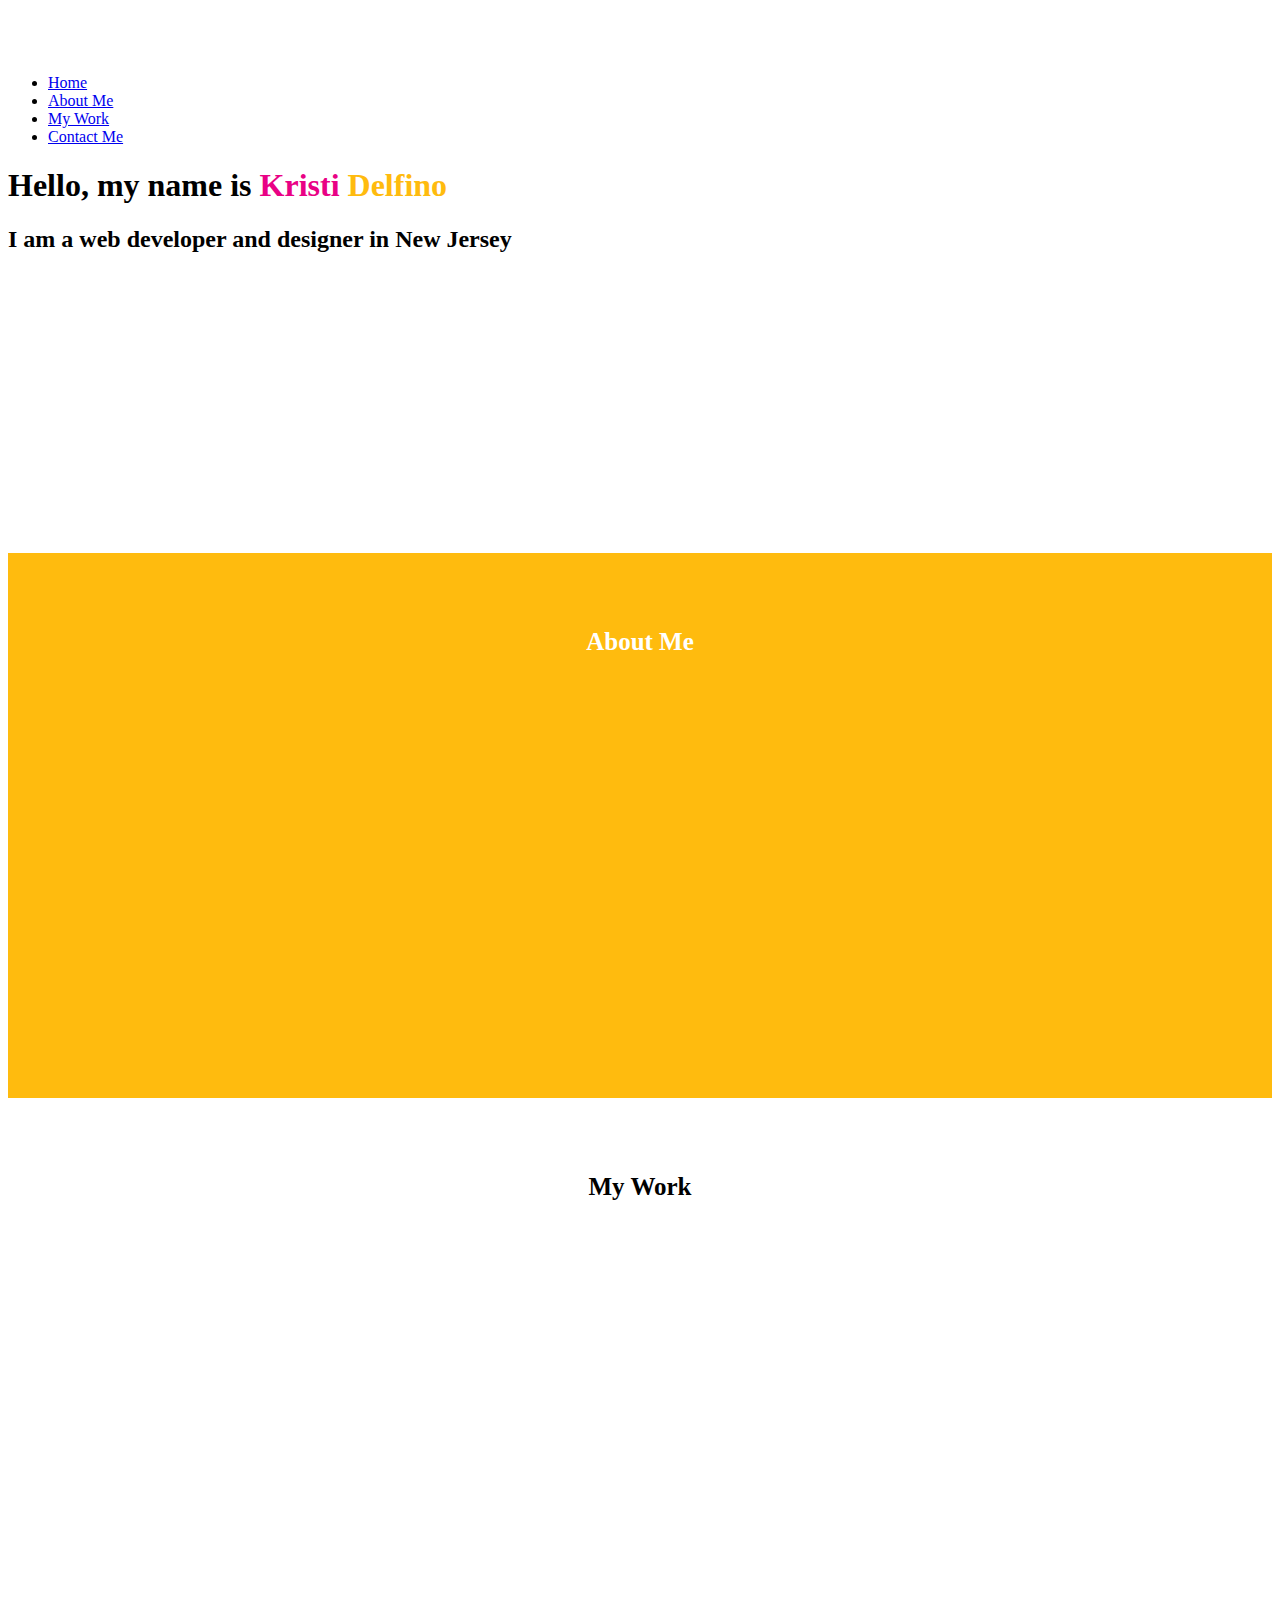
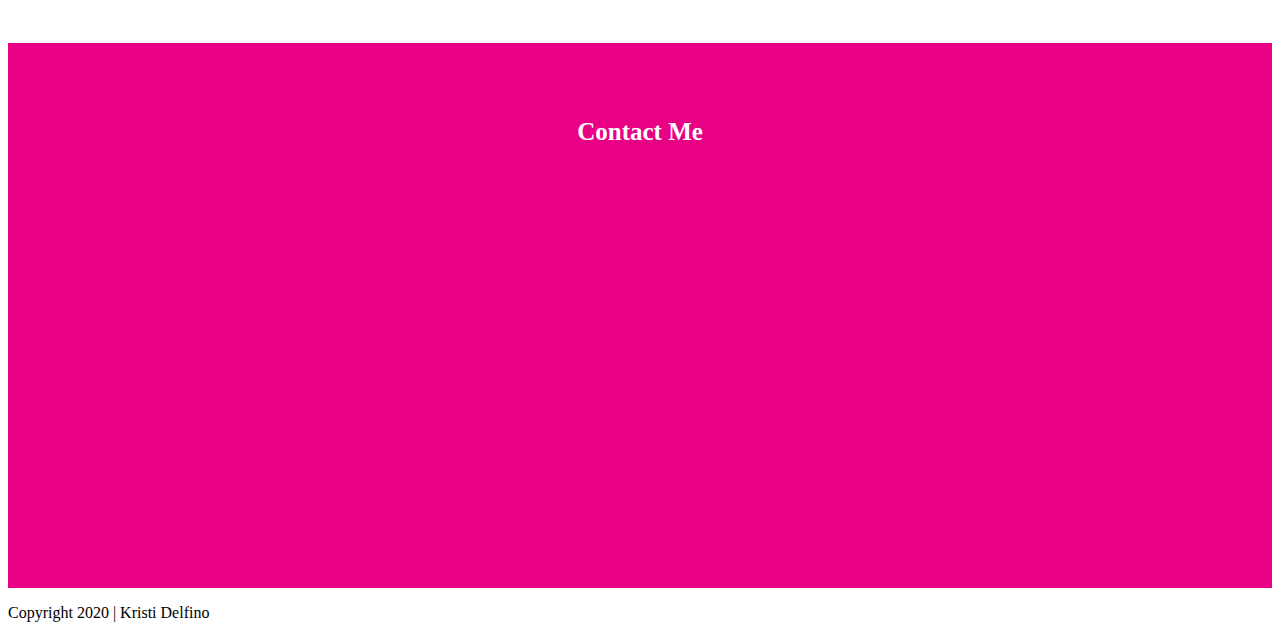
==== index.html @ 74871d30 "initial commit" ====
<!DOCTYPE html>
<html lang="en">
<head>
    <meta charset="UTF-8">
    <meta name="viewport" content="width=device-width, initial-scale=1.0">
    <meta http-equiv="X-UA-Compatible" content="ie=edge">
    <title>Kristi Delfino | Web Developer</title>
    <link rel="stylesheet" href="css/main.css">
</head>
<body>
    <header>
        <nav>
            <ul>
                <li><a href="#home">Home</a></li>
                <li><a href="#about">About Me</a></li>
                <li><a href="#work">My Work</a></li>
                <li><a href="#contact">Contact Me</a></li>
            </ul>
        </nav>
        <h1>Hello, my name is <span id="kristi">Kristi</span> <span id="delfino">Delfino</span></h1>
        <h2>I am a web developer and designer in New Jersey</h2>
    </header>

    <main>
        <section id="about">
            <div class="full-width">
                <h3>About Me</h3>
            </div>
        </section>

        <section id="work">
            <div class="full-width">
                <h3>My Work</h3>
                <div class="third-width">

                </div>
                <div class="third-width">
                    
                </div>
                <div class="third-width">
                    
                </div>
            </div>
        </section>
        
        <section id="contact">
            <div class="full-width">
                <h3>Contact Me</h3>
                <div class="third-width">
        
                </div>
                <div class="third-width">
                            
                </div>
                <div class="third-width">
                            
                </div>
            </div>
        </section>
    </main>
    <footer>
        <p>Copyright 2020 | Kristi Delfino</p>
    </footer>
</body>
</html>
---- css/main.css ----
/*** BASE STYLES ***/
header, #about, #work, #contact {
    height: 55vh;
    padding-top: 50px;
}

.full-width {
    width: 100%;
}

.half-width {
    width: 50%;
}

.third-width {
    width: 33%;
}

h3 {
    text-align: center;
    font-size: 25px;
}

/*** HEADER ***/
header {

}

#kristi {
    color: #E90185;
}
#delfino {
    color: #FFBB0E;
}

nav {

}

/*** ABOUT ***/

#about {
    background-color: #FFBB0E;
    color: #fff;
}

/*** WORK ***/



/*** CONTACT ***/

#contact {
    background-color: #E90185;
    color: #fff;
}
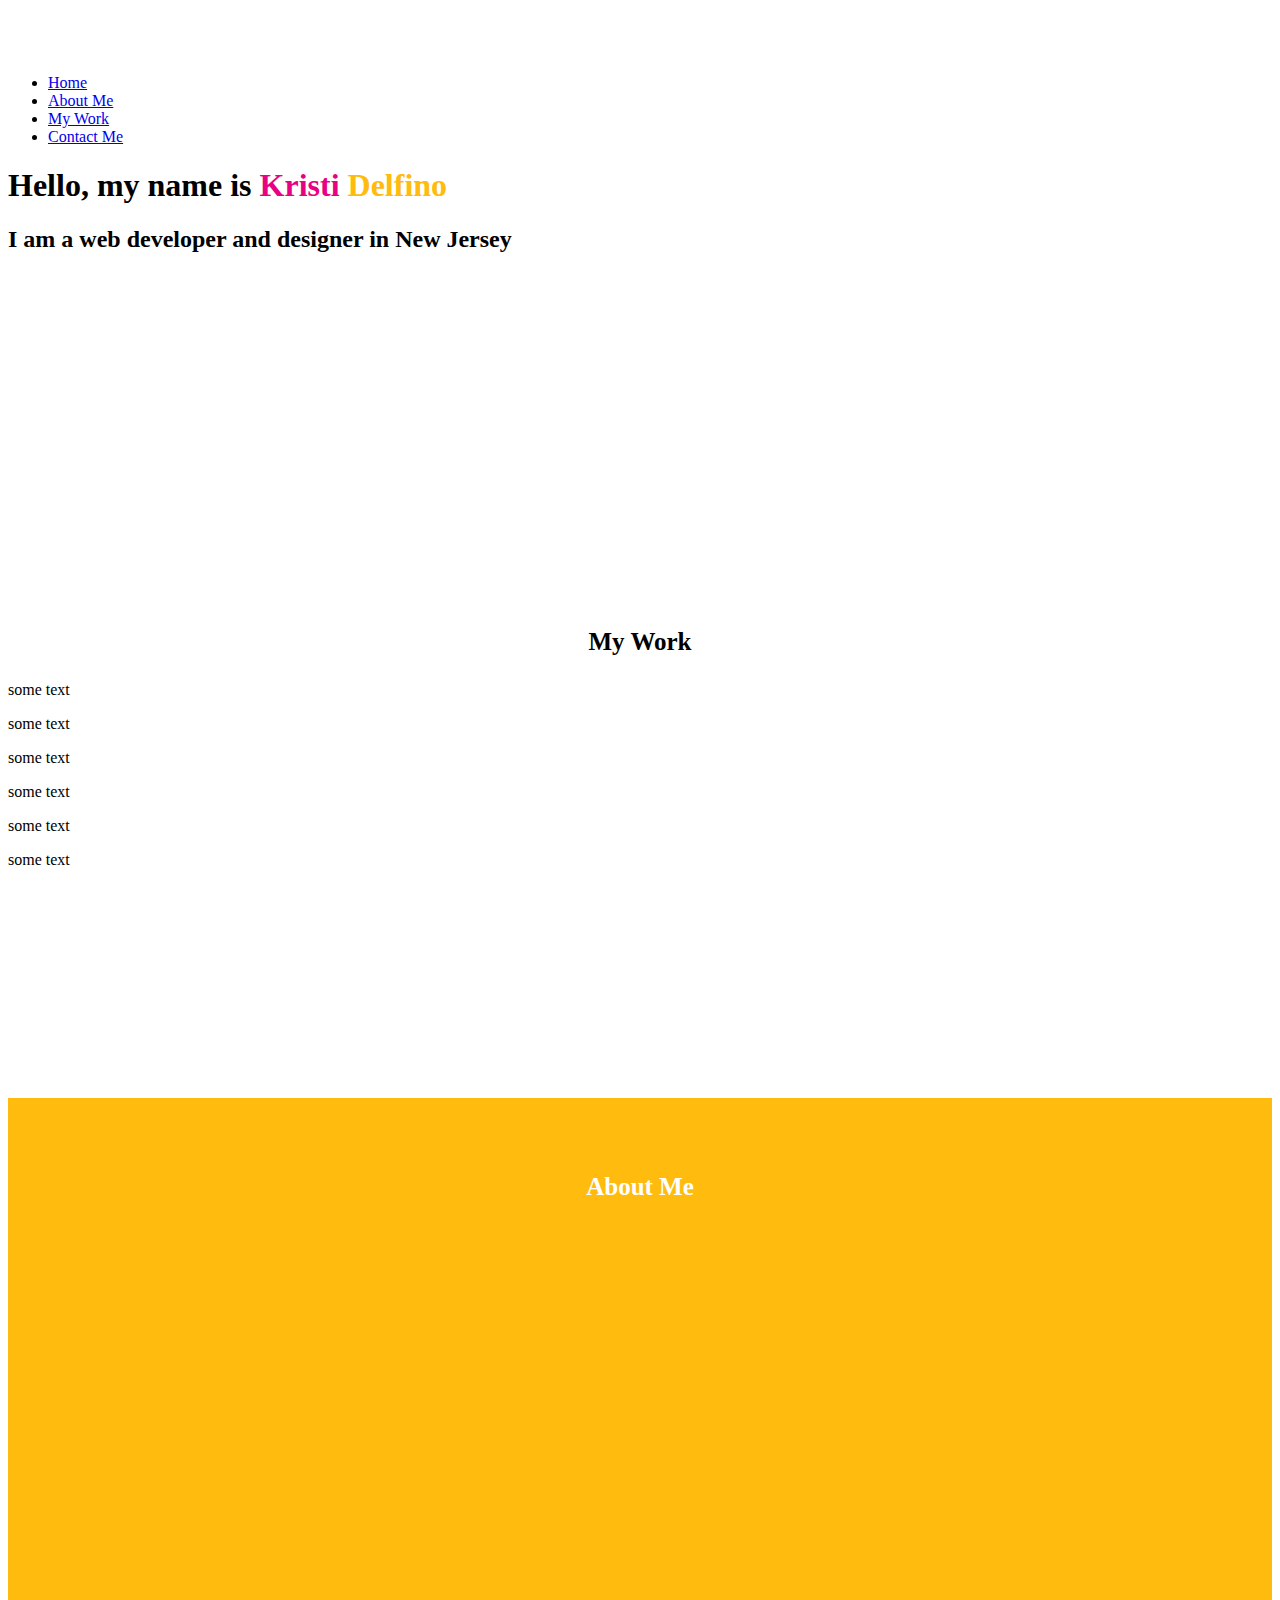
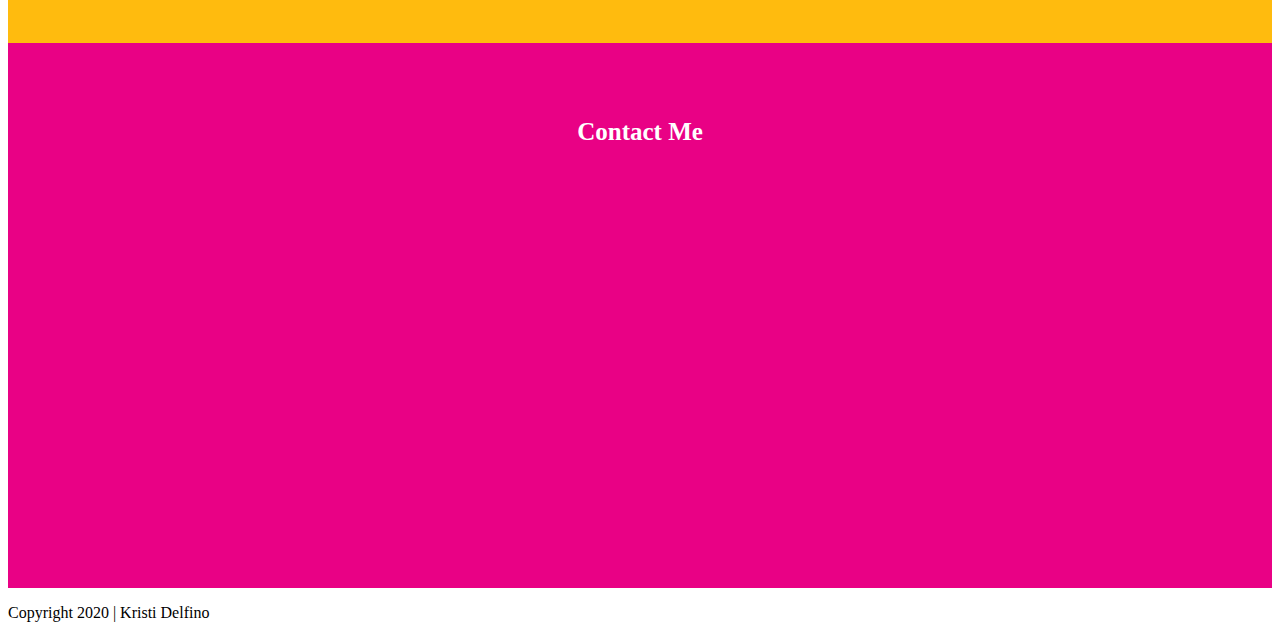
==== commit 0406055a: "changed layout" ====
--- a/index.html
+++ b/index.html
@@ -22,27 +22,46 @@
     </header>
 
     <main>
-        <section id="about">
-            <div class="full-width">
-                <h3>About Me</h3>
-            </div>
-        </section>
-
         <section id="work">
             <div class="full-width">
                 <h3>My Work</h3>
-                <div class="third-width">
-
+                <div class="half-width">
+                    <p> some text</p>
                 </div>
-                <div class="third-width">
-                    
-                </div>
-                <div class="third-width">
-                    
+                <div class="half-width">
+                        <p> some text</p>
                 </div>
             </div>
+            <div class="full-width">
+                    <div class="half-width">
+                            <p> some text</p>
+                    </div>
+                    <div class="half-width">
+                            <p> some text</p>
+                    </div>
+                </div>
+                <div class="full-width">
+                        <div class="half-width">
+                                <p> some text</p>
+                        </div>
+                        <div class="half-width">
+                                <p> some text</p>
+                        </div>
+                    </div>
         </section>
-        
+
+        <section id="about">
+                <div class="full-width">
+                    <h3>About Me</h3>
+                    <div class="half-width">
+                        <!-- img will go here -->
+                    </div>
+                    <div class="half-width">
+                        <!-- bio will go here -->
+                    </div>
+                </div>
+            </section>
+
         <section id="contact">
             <div class="full-width">
                 <h3>Contact Me</h3>
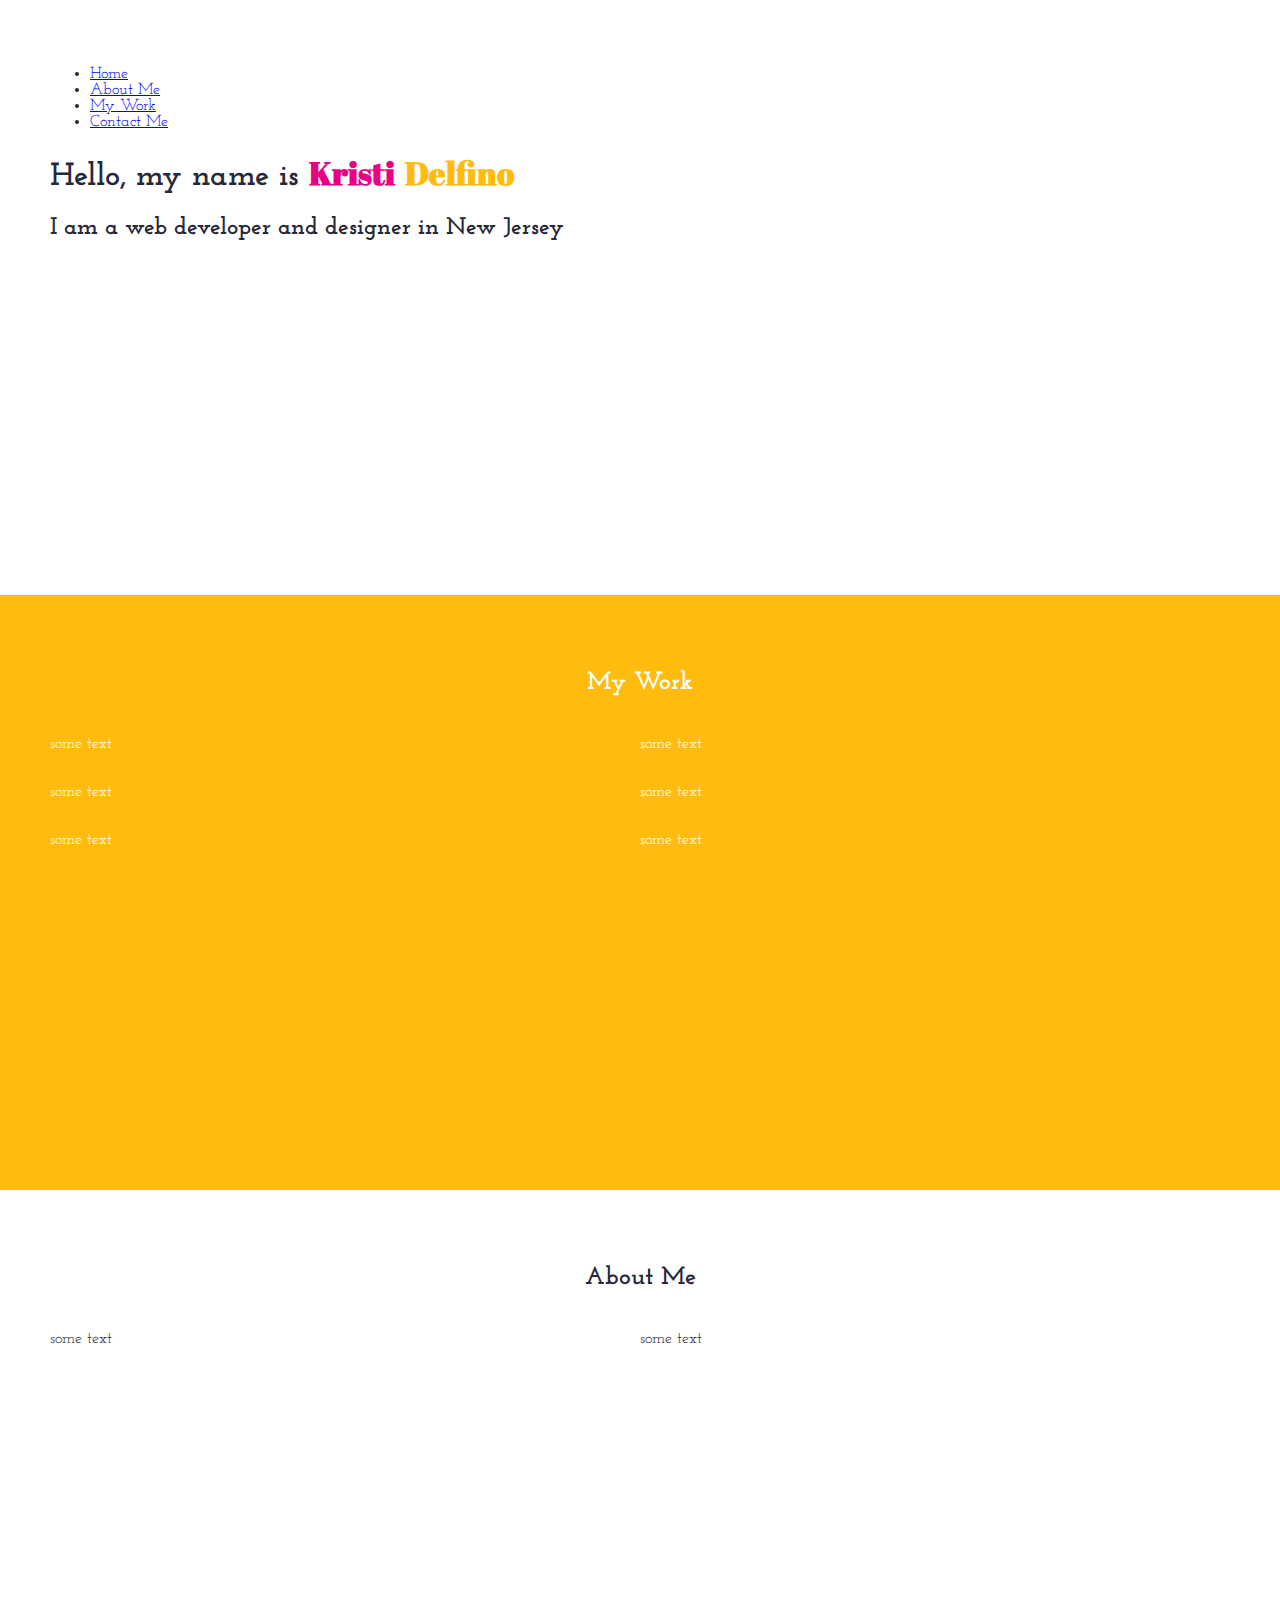
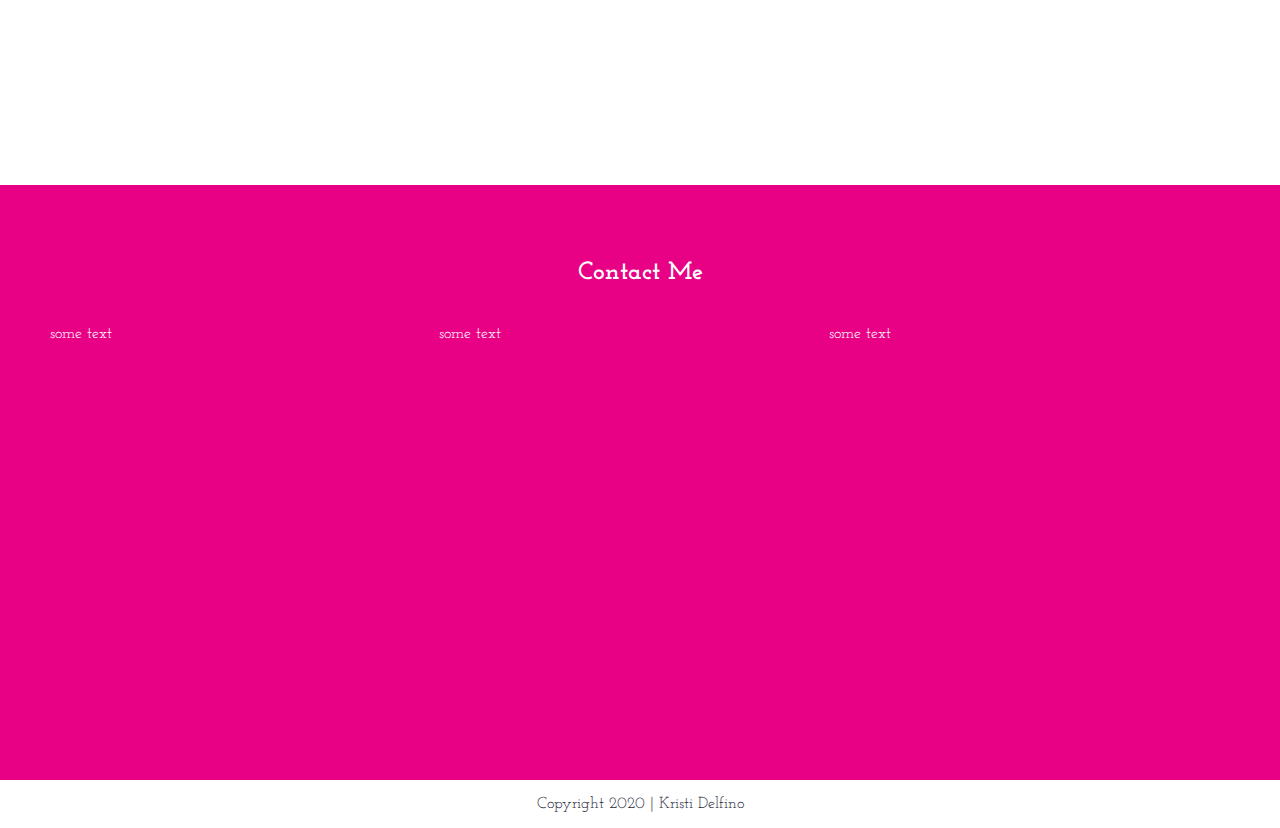
==== commit 152f7006: "made some changes" ====
--- a/index.html
+++ b/index.html
@@ -6,6 +6,7 @@
     <meta http-equiv="X-UA-Compatible" content="ie=edge">
     <title>Kristi Delfino | Web Developer</title>
     <link rel="stylesheet" href="css/main.css">
+    <link href="https://fonts.googleapis.com/css?family=Abril+Fatface|Josefin+Sans|Josefin+Slab&display=swap" rel="stylesheet">
 </head>
 <body>
     <header>
@@ -54,9 +55,11 @@
                 <div class="full-width">
                     <h3>About Me</h3>
                     <div class="half-width">
+                            <p> some text</p>
                         <!-- img will go here -->
                     </div>
                     <div class="half-width">
+                            <p> some text</p>
                         <!-- bio will go here -->
                     </div>
                 </div>
@@ -66,13 +69,13 @@
             <div class="full-width">
                 <h3>Contact Me</h3>
                 <div class="third-width">
-        
+                    <p> some text</p>
                 </div>
                 <div class="third-width">
-                            
+                    <p> some text</p>
                 </div>
                 <div class="third-width">
-                            
+                    <p> some text</p>
                 </div>
             </div>
         </section>
--- a/css/main.css
+++ b/css/main.css
@@ -1,7 +1,18 @@
+/* font-family: 'Abril Fatface', cursive;
+font-family: 'Josefin Slab', serif;
+font-family: 'Josefin Sans', sans-serif; */
+
 /*** BASE STYLES ***/
+
+body {
+    margin: 0 auto;
+    color: #272838;
+    font-family: 'Josefin Slab', serif;
+}
+
 header, #about, #work, #contact {
     height: 55vh;
-    padding-top: 50px;
+    padding: 50px 50px;
 }
 
 .full-width {
@@ -10,10 +21,12 @@
 
 .half-width {
     width: 50%;
+    float: left;
 }
 
 .third-width {
     width: 33%;
+    float: left;
 }
 
 h3 {
@@ -28,24 +41,27 @@
 
 #kristi {
     color: #E90185;
+    font-family: 'Abril Fatface', cursive;
 }
 #delfino {
     color: #FFBB0E;
+    font-family: 'Abril Fatface', cursive;
 }
 
 nav {
 
 }
 
-/*** ABOUT ***/
 
-#about {
+
+/*** WORK ***/
+
+#work {
     background-color: #FFBB0E;
     color: #fff;
 }
 
-/*** WORK ***/
-
+/*** ABOUT ***/
 
 
 /*** CONTACT ***/
@@ -53,4 +69,9 @@
 #contact {
     background-color: #E90185;
     color: #fff;
+}
+
+/*** FOOTER ***/
+footer {
+    text-align: center;
 }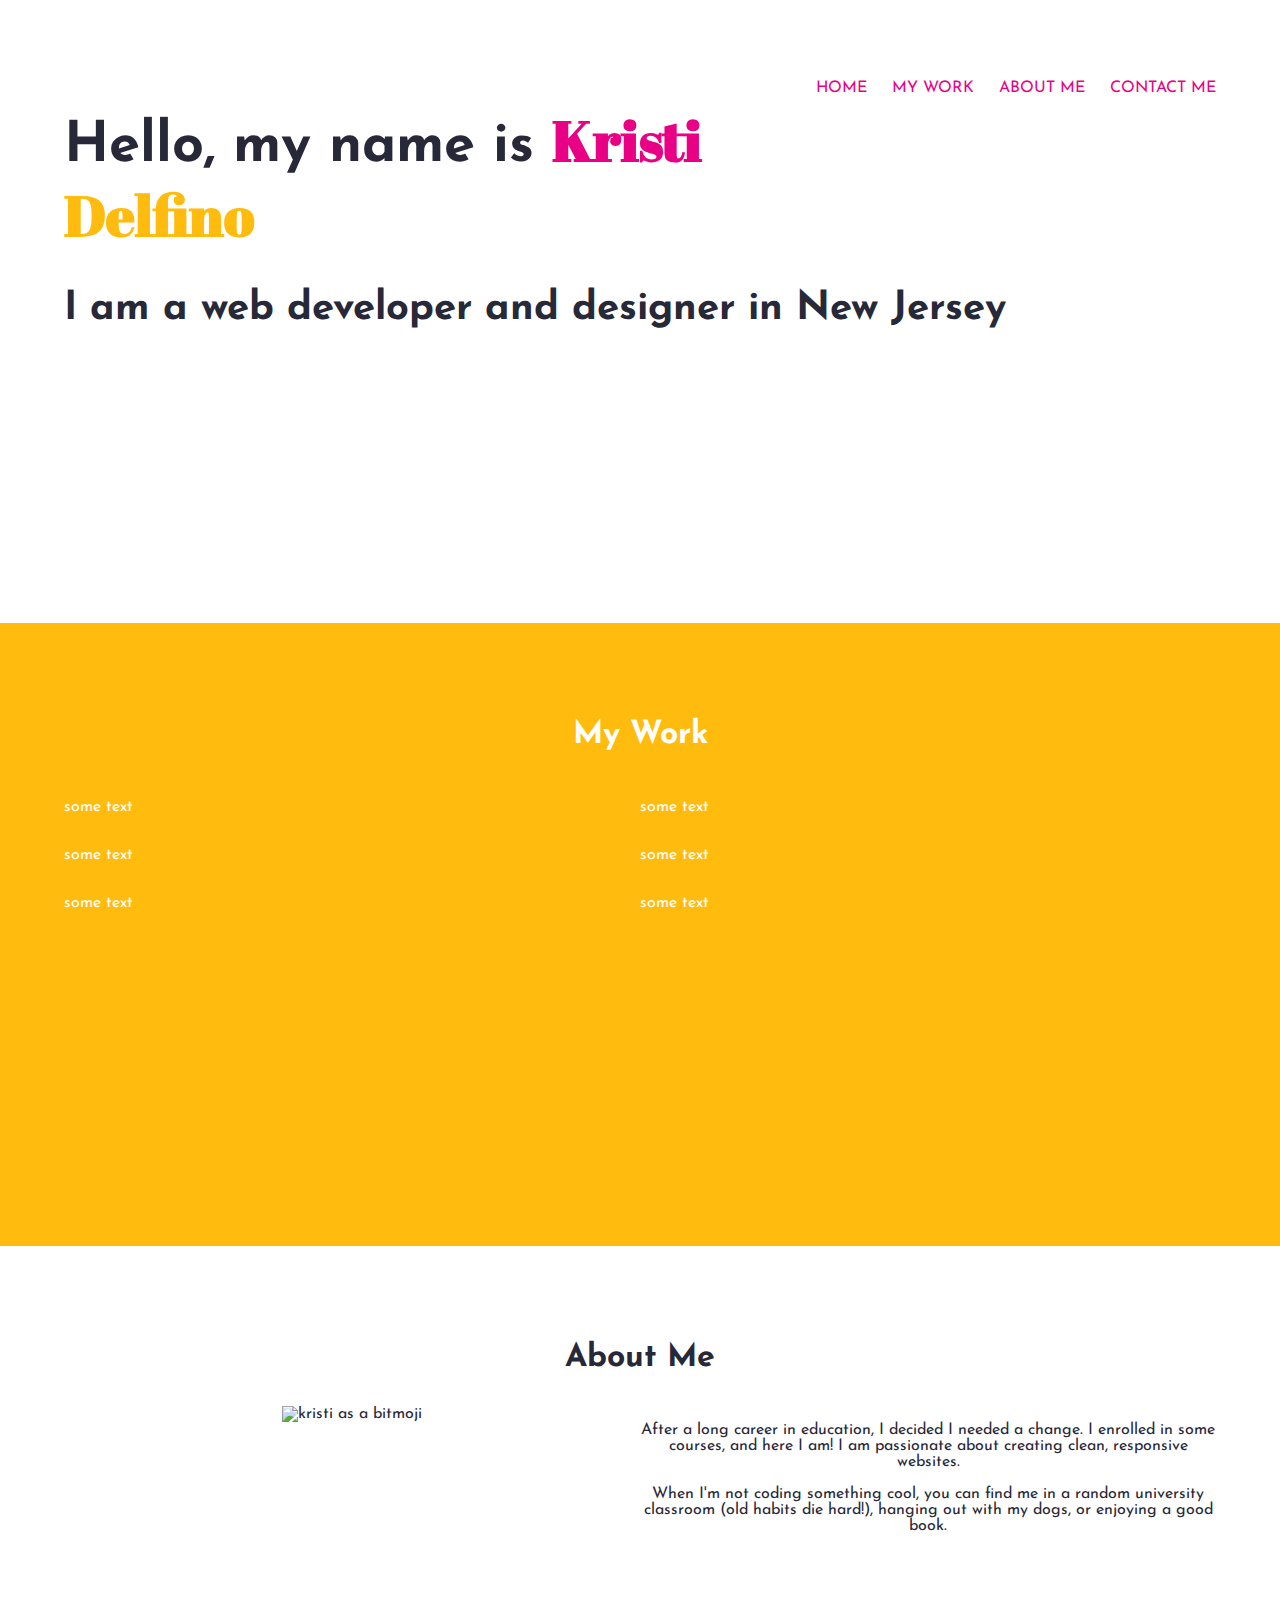
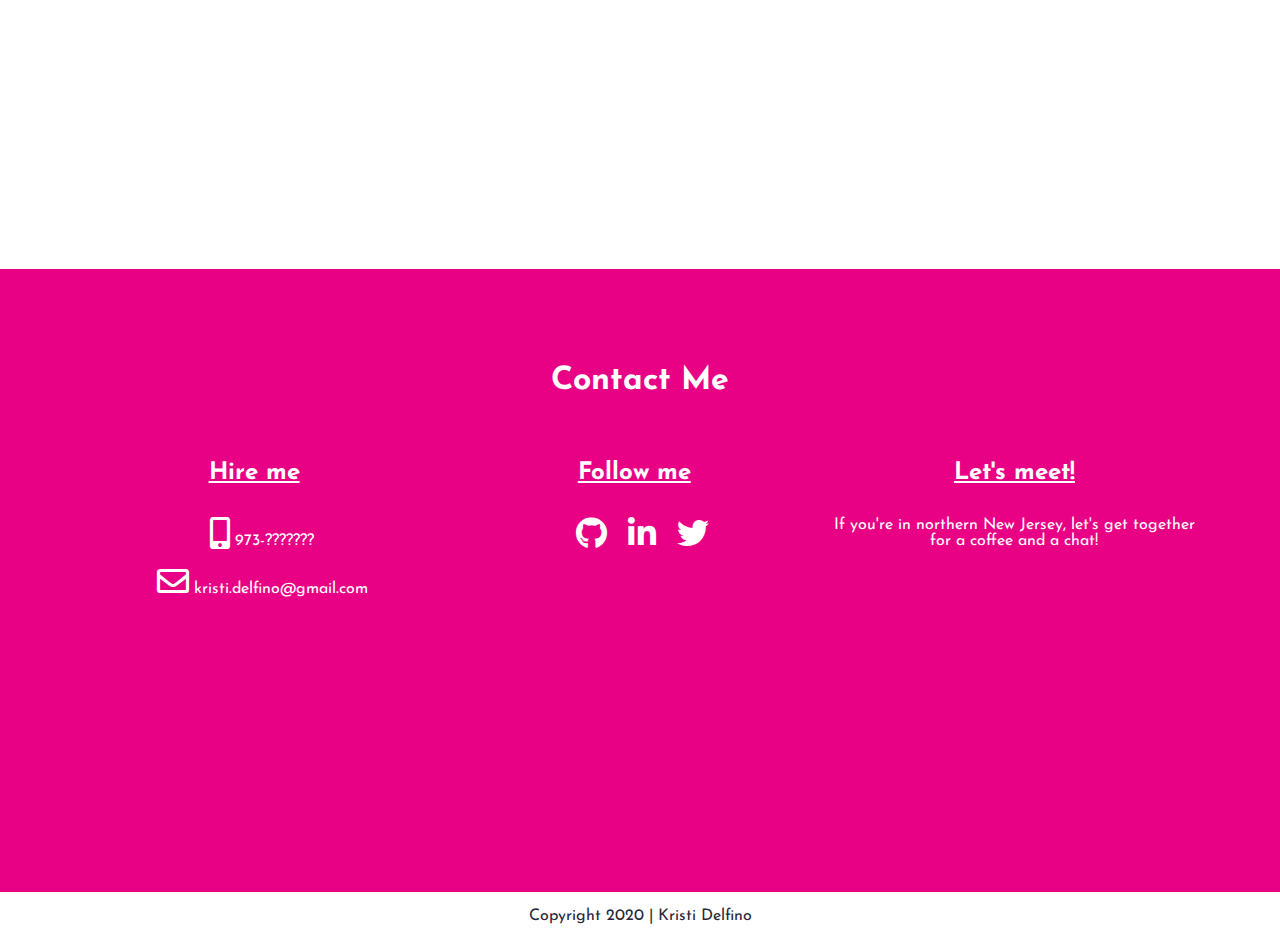
==== commit 7a8f9e89: "made several additions to content" ====
--- a/index.html
+++ b/index.html
@@ -7,14 +7,16 @@
     <title>Kristi Delfino | Web Developer</title>
     <link rel="stylesheet" href="css/main.css">
     <link href="https://fonts.googleapis.com/css?family=Abril+Fatface|Josefin+Sans|Josefin+Slab&display=swap" rel="stylesheet">
+    <link rel="stylesheet" href="https://use.fontawesome.com/releases/v5.12.0/css/all.css">
+    <link rel="stylesheet" href="https://use.fontawesome.com/releases/v5.12.0/css/v4-shims.css">
 </head>
 <body>
     <header>
         <nav>
             <ul>
                 <li><a href="#home">Home</a></li>
+                <li><a href="#work">My Work</a></li>
                 <li><a href="#about">About Me</a></li>
-                <li><a href="#work">My Work</a></li>
                 <li><a href="#contact">Contact Me</a></li>
             </ul>
         </nav>
@@ -55,12 +57,11 @@
                 <div class="full-width">
                     <h3>About Me</h3>
                     <div class="half-width">
-                            <p> some text</p>
-                        <!-- img will go here -->
+                        <img src="img/bitmoji-me.png" alt="kristi as a bitmoji">
                     </div>
                     <div class="half-width">
-                            <p> some text</p>
-                        <!-- bio will go here -->
+                        <p>After a long career in education, I decided I needed a change. I enrolled in some courses, and here I am! I am passionate about creating clean, responsive websites.</p>
+                        <p>When I'm not coding something cool, you can find me in a random university classroom (old habits die hard!), hanging out with my dogs, or enjoying a good book.</p> 
                     </div>
                 </div>
             </section>
@@ -69,13 +70,19 @@
             <div class="full-width">
                 <h3>Contact Me</h3>
                 <div class="third-width">
-                    <p> some text</p>
+                    <h4>Hire me</h4>
+                    <p><i class="fas fa-mobile-alt"></i> 973-???????</p>
+                    <p><i class="far fa-envelope"></i> <a href="mailto:kristi.delfino@gmail.com">kristi.delfino@gmail.com</a></p>
                 </div>
                 <div class="third-width">
-                    <p> some text</p>
+                    <h4>Follow me</h4>
+                    <a href="https://github.com/kristidelfino" target="_blank"><i class="fab fa-github"></i></a>
+                    <a href="https://www.linkedin.com/in/kristidelfino/" target="_blank"><i class="fab fa-linkedin-in"></i></a>
+                    <a href="http://www.twitter.com/kristidelfino"  target="_blank"><i class="fab fa-twitter"></i></a>
                 </div>
                 <div class="third-width">
-                    <p> some text</p>
+                    <h4>Let's meet!</h4>
+                    <p>If you're in northern New Jersey, let's get together for a coffee and a chat!</p>
                 </div>
             </div>
         </section>
--- a/css/main.css
+++ b/css/main.css
@@ -7,36 +7,58 @@
 body {
     margin: 0 auto;
     color: #272838;
-    font-family: 'Josefin Slab', serif;
+    font-family: 'Josefin Sans', sans-serif;
+}
+
+a {
+    text-decoration: none;
 }
 
 header, #about, #work, #contact {
     height: 55vh;
-    padding: 50px 50px;
+    padding: 4em;
 }
 
 .full-width {
     width: 100%;
+    margin: 0 auto;
 }
 
 .half-width {
     width: 50%;
     float: left;
+    margin: 0 auto;
 }
 
 .third-width {
     width: 33%;
     float: left;
+    margin: 0 auto;
 }
 
+h1 {
+    font-size: 3.5rem;
+}
+h2 {
+    font-size: 2.5rem;
+}
 h3 {
     text-align: center;
-    font-size: 25px;
+    font-size: 2rem;
+}
+h4 {
+    font-weight: bold;
+    text-decoration: underline;
+    font-size: 1.5rem;
 }
 
 /*** HEADER ***/
-header {
+header a {
+    color: #E90185;
+}
 
+header a:hover {
+    color: #FFBB0E;
 }
 
 #kristi {
@@ -49,7 +71,17 @@
 }
 
 nav {
+    float: right;
+    /* padding-bottom: 50px; */
+}
 
+nav ul li {
+    display: inline-block;
+}
+
+nav ul li a {
+    text-transform: uppercase;
+    padding-left: 20px; 
 }
 
 
@@ -62,16 +94,37 @@
 }
 
 /*** ABOUT ***/
+#about {
+    text-align: center;
+}
 
+#about img {
+    width: 40%;
+}
 
 /*** CONTACT ***/
 
 #contact {
     background-color: #E90185;
     color: #fff;
+    margin: 0 auto;
+    text-align: center;
+}
+
+#contact a {
+    color: #fff;
+}
+
+#contact a:hover {
+    color: #FFBB0E;
+}
+
+#contact i {
+    font-size: 2rem;
+    padding-left: 1rem;
 }
 
 /*** FOOTER ***/
 footer {
     text-align: center;
-}+}
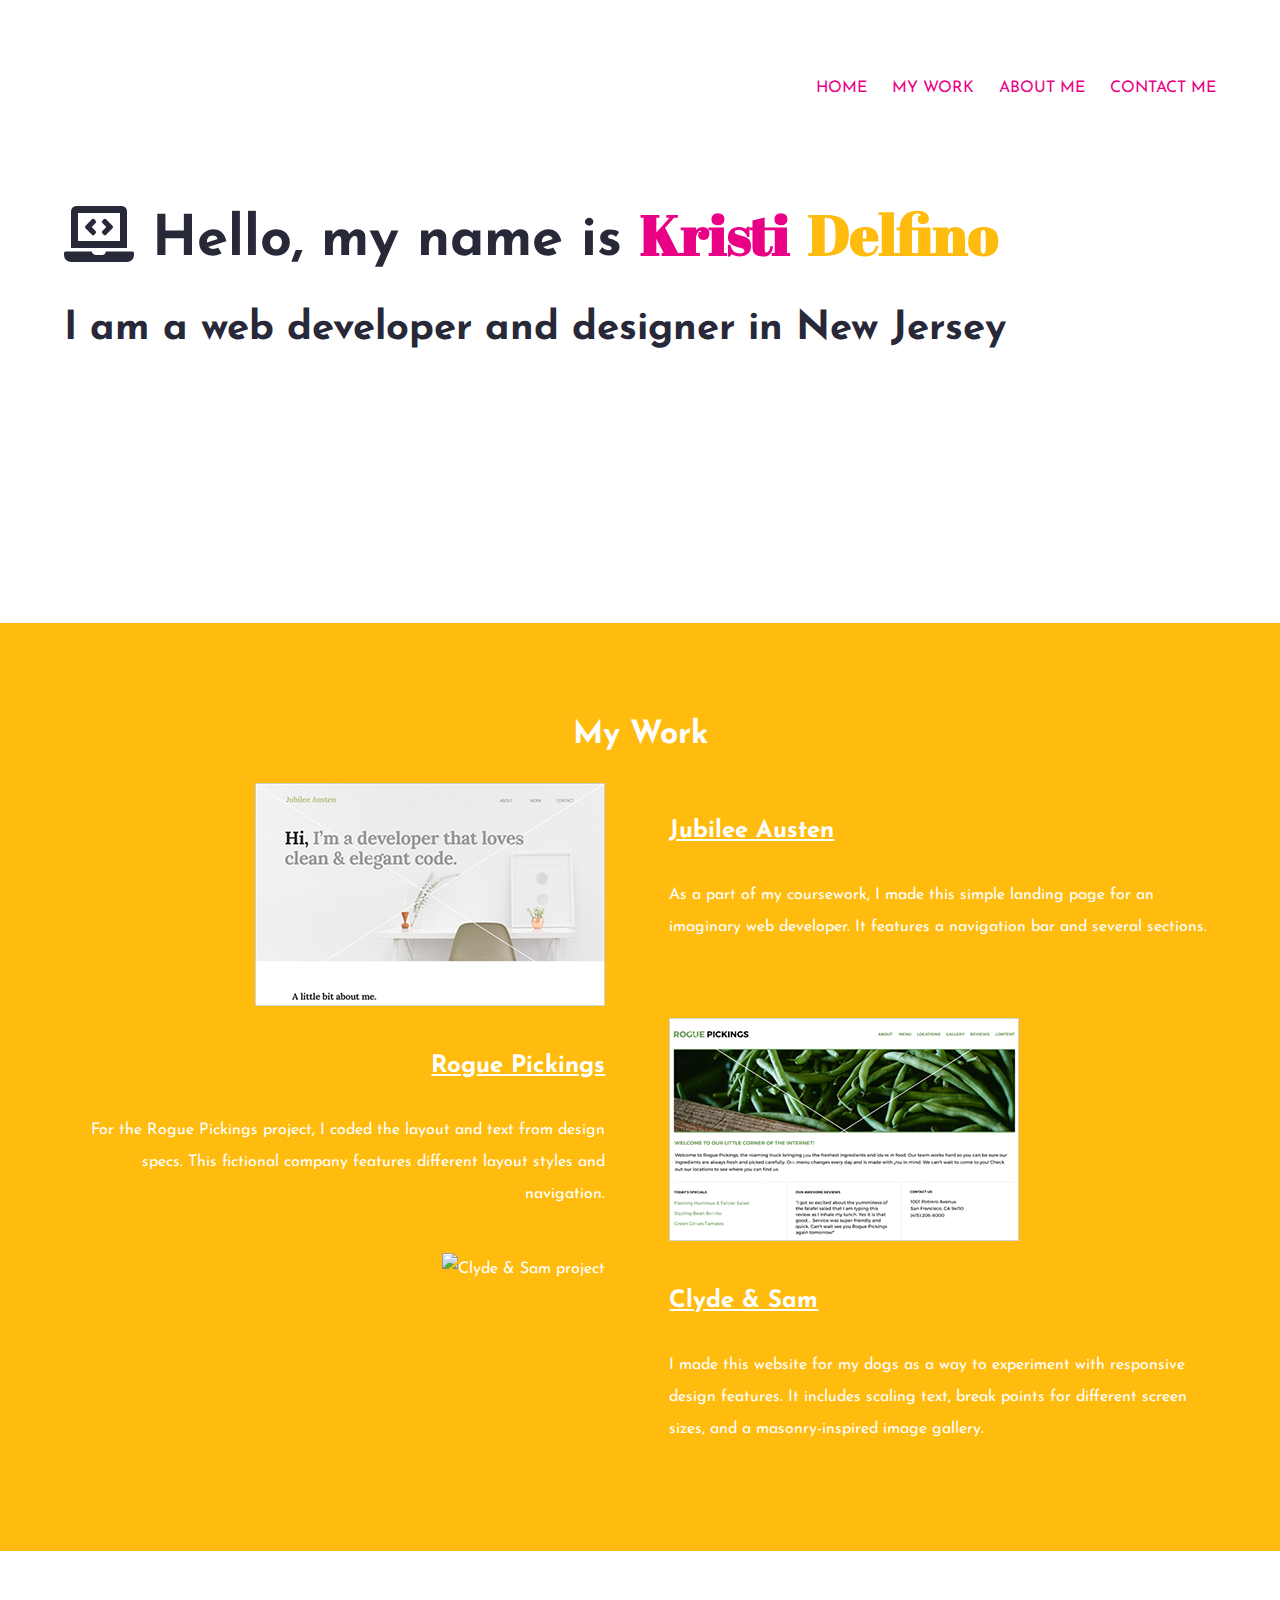
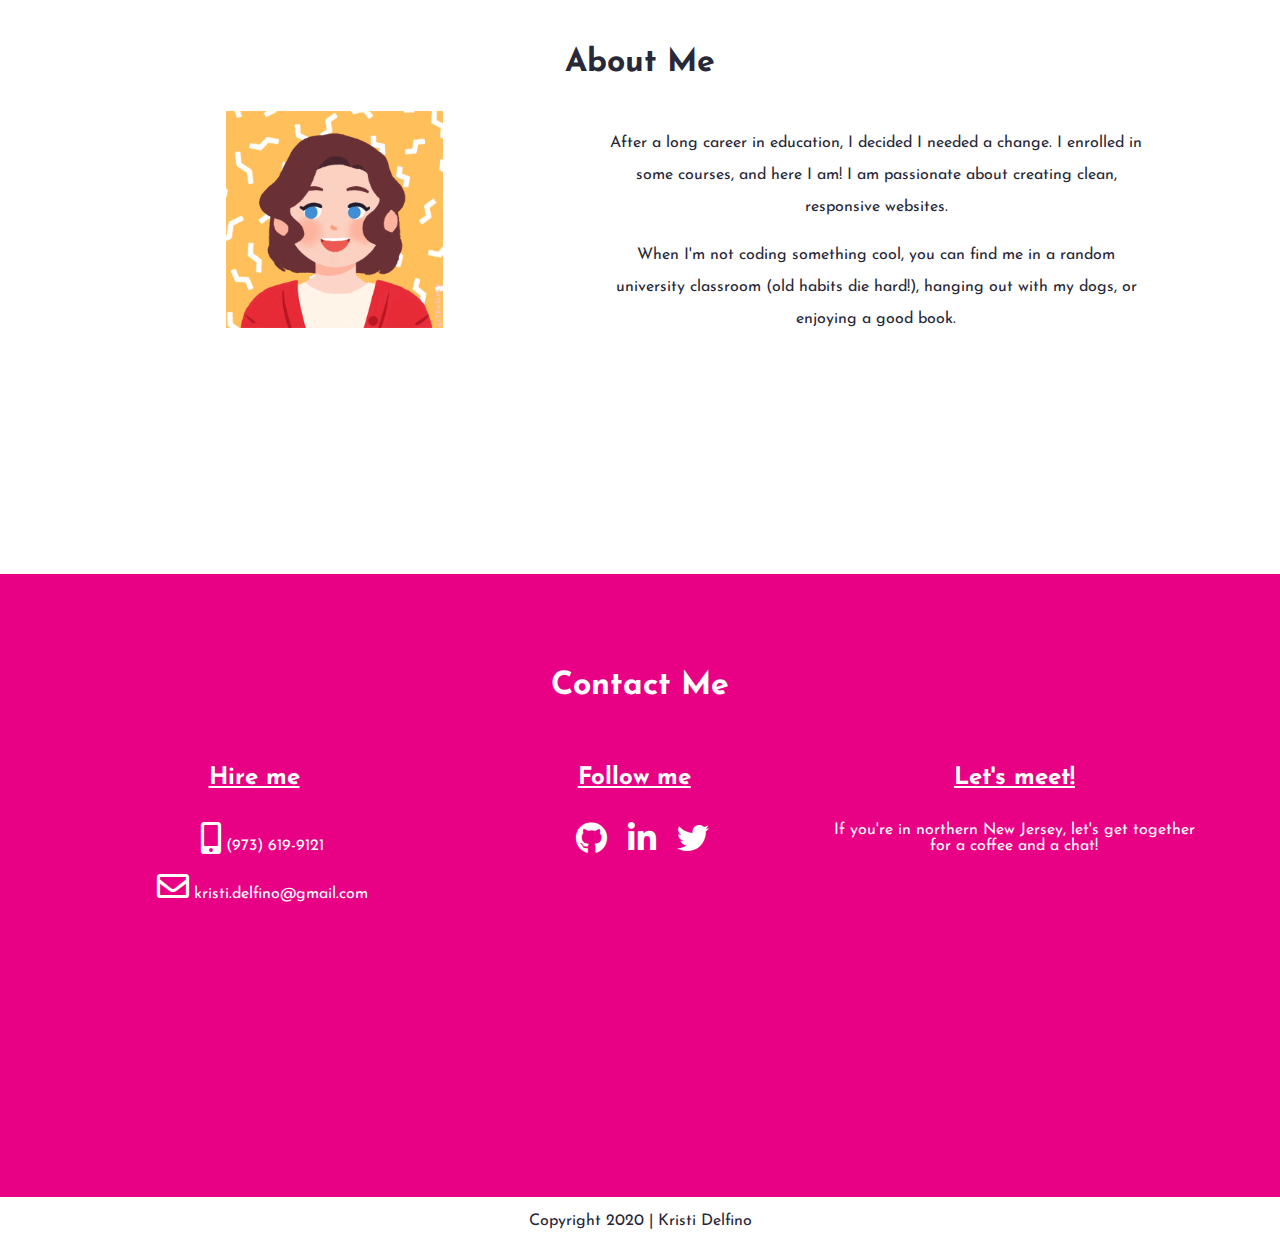
==== commit 9c6b3074: "added all content and arranged layout" ====
--- a/index.html
+++ b/index.html
@@ -20,37 +20,42 @@
                 <li><a href="#contact">Contact Me</a></li>
             </ul>
         </nav>
-        <h1>Hello, my name is <span id="kristi">Kristi</span> <span id="delfino">Delfino</span></h1>
+        <h1><i class="fas fa-laptop-code"></i> Hello, my name is <span id="kristi">Kristi</span> <span id="delfino">Delfino</span></h1>
         <h2>I am a web developer and designer in New Jersey</h2>
     </header>
 
     <main>
         <section id="work">
-            <div class="full-width">
+            <div class="full-width row">
                 <h3>My Work</h3>
-                <div class="half-width">
-                    <p> some text</p>
+                <div class="half-width left">
+                    <img src="img/jubilee-thumbnail.png" alt="Jubilee Austen project">
                 </div>
-                <div class="half-width">
-                        <p> some text</p>
+                <div class="half-width right text">
+                    <h4>Jubilee Austen</h4>
+                    <p>As a part of my coursework, I made this simple landing page for an imaginary web developer. It features a navigation bar and several sections.</p>
                 </div>
             </div>
-            <div class="full-width">
-                    <div class="half-width">
-                            <p> some text</p>
-                    </div>
-                    <div class="half-width">
-                            <p> some text</p>
-                    </div>
+            <div class="full-width row">
+                <div class="half-width left text">
+                    <h4>Rogue Pickings</h4>
+                    <p>For the Rogue Pickings project, I coded the layout and text from design specs. This fictional company features different layout styles and navigation.</p>
                 </div>
-                <div class="full-width">
-                        <div class="half-width">
-                                <p> some text</p>
-                        </div>
-                        <div class="half-width">
-                                <p> some text</p>
-                        </div>
-                    </div>
+                <div class="half-width right">
+                    <img src="img/rogue-pickings-thumbnail.png" alt="Rogue Pickings Project">
+                </div>
+            </div>
+            <div class="full-width row">
+                <div class="half-width left">
+                    <img src="img/clyde-sam-thumbnail.png" alt="Clyde & Sam project">
+                </div>
+                <div class="half-width right">
+                    <div class="text">
+                    <h4>Clyde & Sam</h4>
+                    <p>I made this website for my dogs as a way to experiment with responsive design features. It includes scaling text, break points for different screen sizes, and a masonry-inspired image gallery.</p>
+                </div>
+                </div>
+            </div>
         </section>
 
         <section id="about">
@@ -71,7 +76,7 @@
                 <h3>Contact Me</h3>
                 <div class="third-width">
                     <h4>Hire me</h4>
-                    <p><i class="fas fa-mobile-alt"></i> 973-???????</p>
+                    <p><i class="fas fa-mobile-alt"></i> (973) 619-9121</p>
                     <p><i class="far fa-envelope"></i> <a href="mailto:kristi.delfino@gmail.com">kristi.delfino@gmail.com</a></p>
                 </div>
                 <div class="third-width">
--- a/css/main.css
+++ b/css/main.css
@@ -25,7 +25,7 @@
 }
 
 .half-width {
-    width: 50%;
+    width: 47%;
     float: left;
     margin: 0 auto;
 }
@@ -84,22 +84,43 @@
     padding-left: 20px; 
 }
 
-
+header h1 {
+    clear: both;
+    padding-top: 1.5em;
+}
 
 /*** WORK ***/
 
 #work {
     background-color: #FFBB0E;
     color: #fff;
+    height: 800px;
+    line-height: 2em;
 }
+
 
 /*** ABOUT ***/
 #about {
     text-align: center;
+    line-height: 2em;
 }
 
 #about img {
     width: 40%;
+}
+
+.row {
+    clear: both;
+}
+
+.left {
+    text-align: right;
+    padding-right: 2em;
+}
+
+.right {
+    text-align: left;
+    padding-left: 2em;
 }
 
 /*** CONTACT ***/
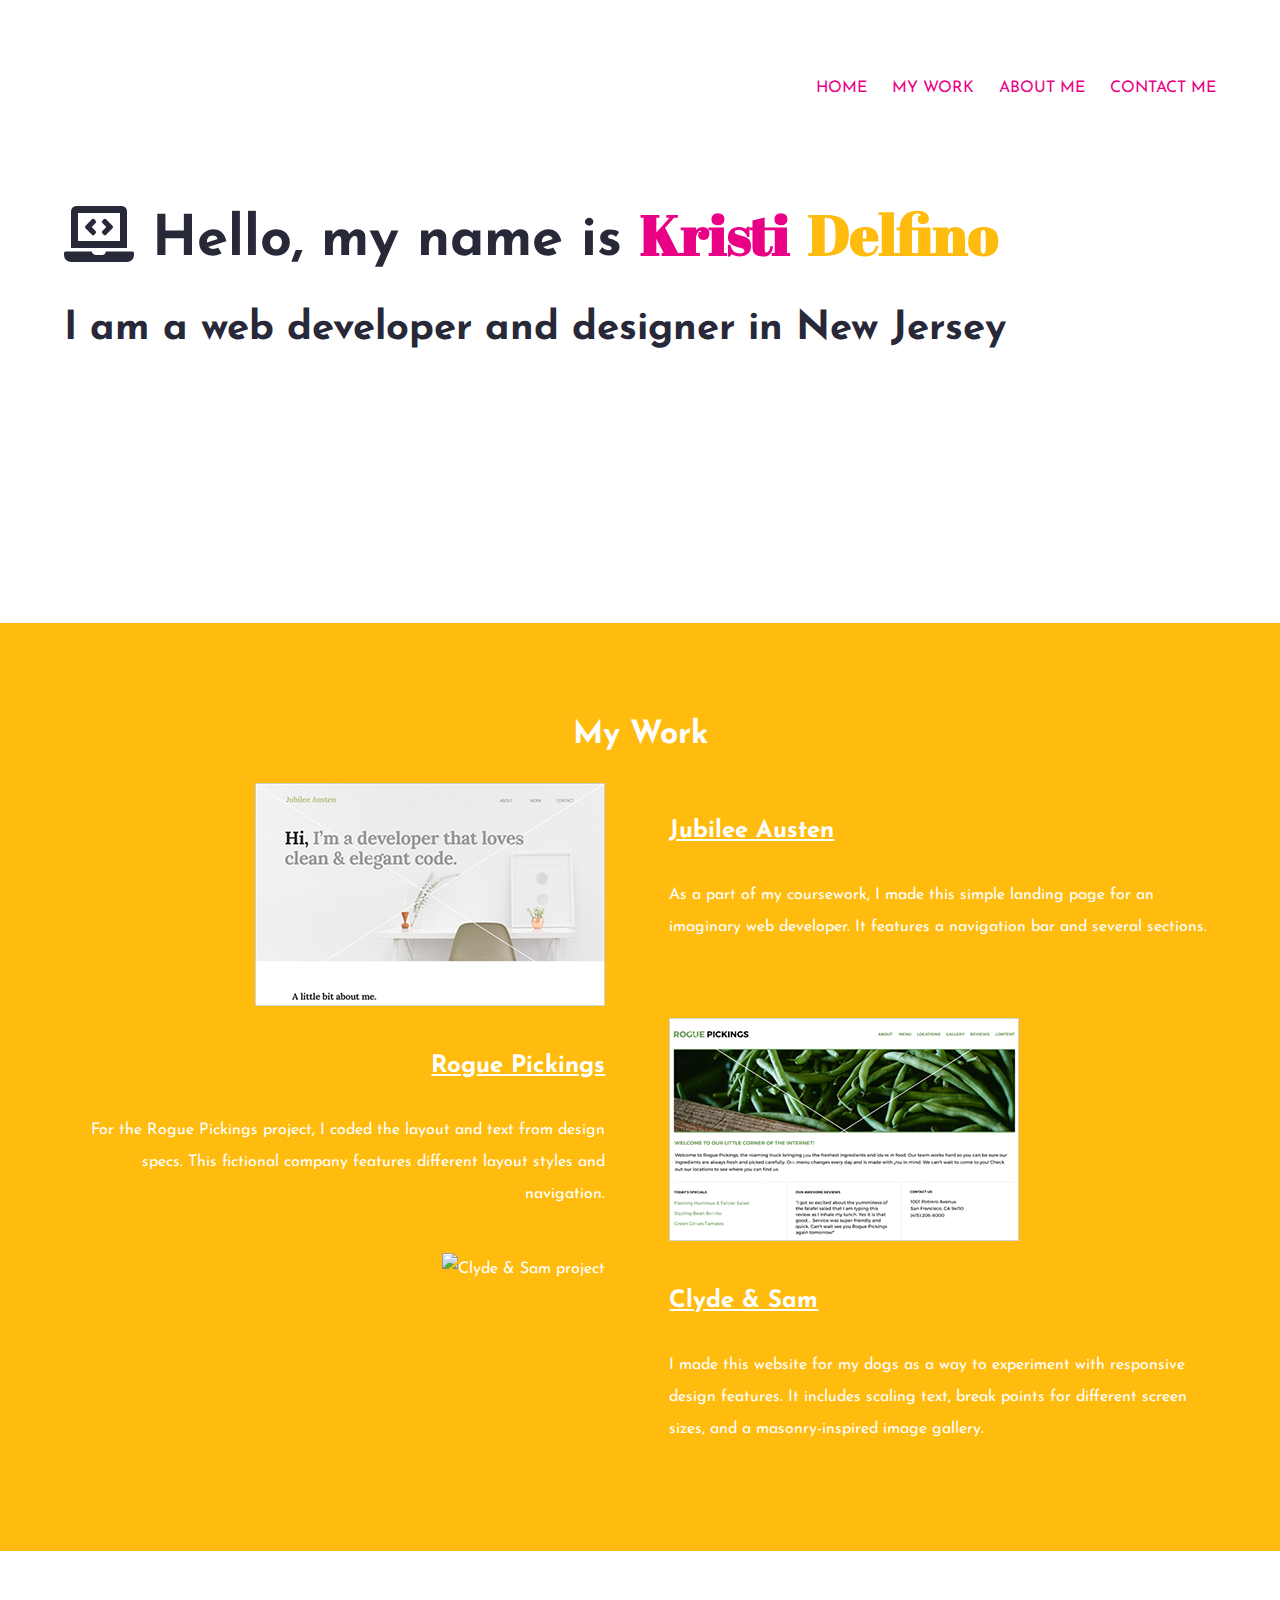
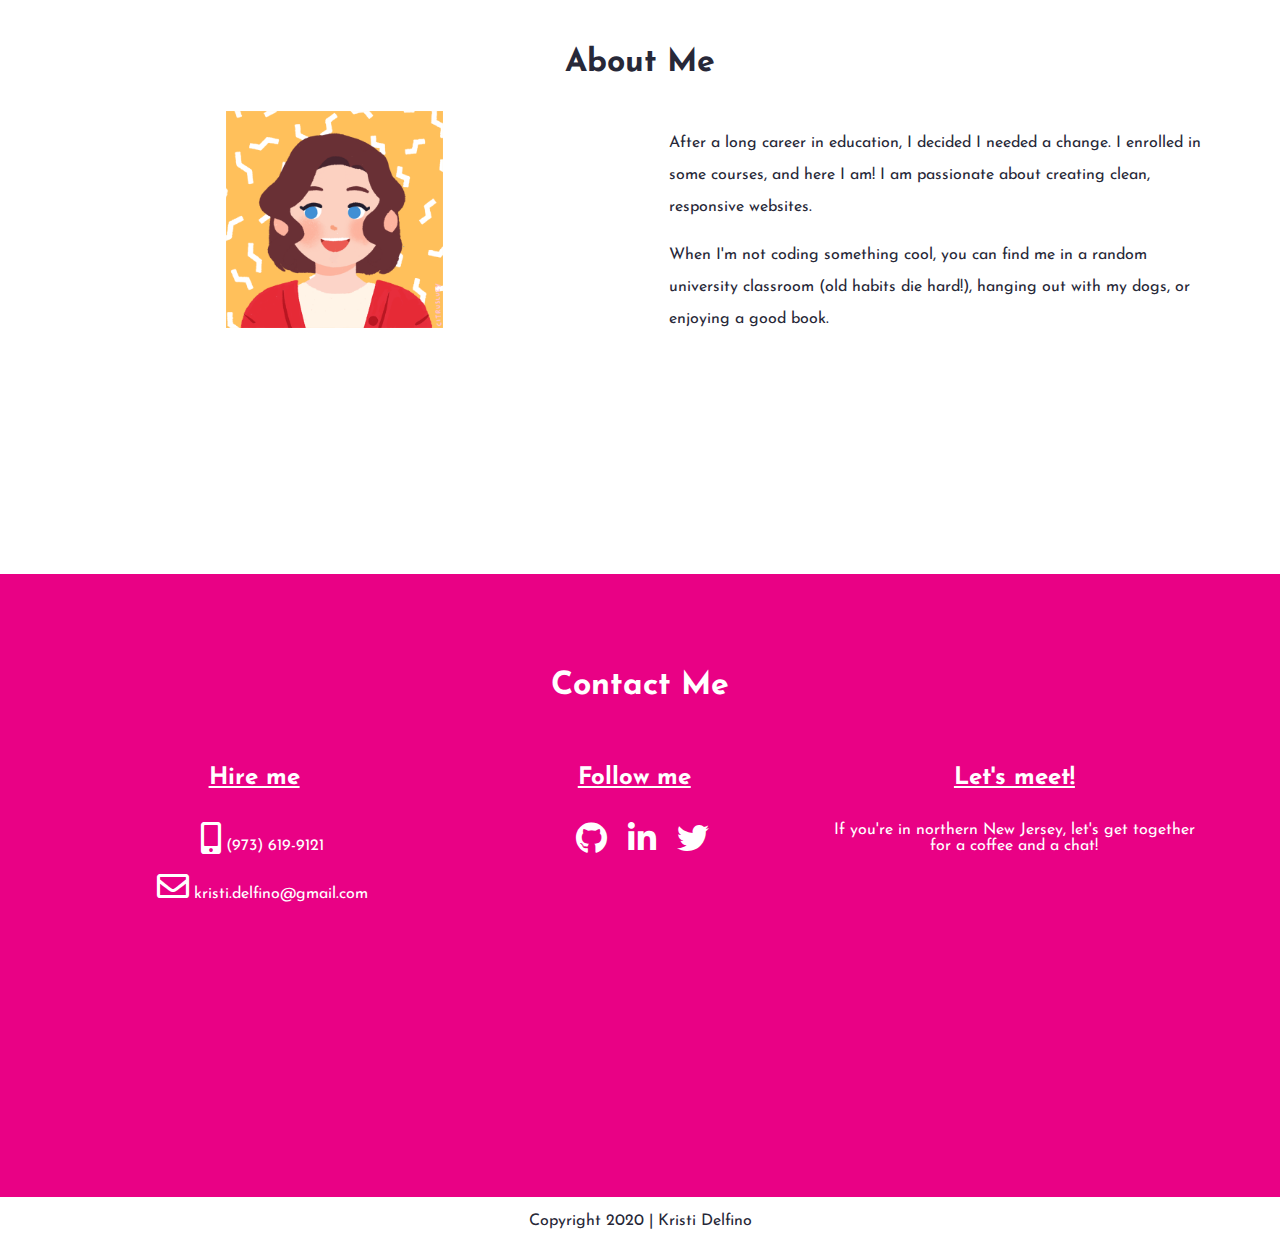
==== commit 4311297e: "adjusted About alignment" ====
--- a/index.html
+++ b/index.html
@@ -61,10 +61,10 @@
         <section id="about">
                 <div class="full-width">
                     <h3>About Me</h3>
-                    <div class="half-width">
+                    <div class="half-width left">
                         <img src="img/bitmoji-me.png" alt="kristi as a bitmoji">
                     </div>
-                    <div class="half-width">
+                    <div class="half-width right">
                         <p>After a long career in education, I decided I needed a change. I enrolled in some courses, and here I am! I am passionate about creating clean, responsive websites.</p>
                         <p>When I'm not coding something cool, you can find me in a random university classroom (old habits die hard!), hanging out with my dogs, or enjoying a good book.</p> 
                     </div>
--- a/css/main.css
+++ b/css/main.css
@@ -35,6 +35,17 @@
     float: left;
     margin: 0 auto;
 }
+
+.left {
+    text-align: right;
+    padding-right: 2em;
+}
+
+.right {
+    text-align: left;
+    padding-left: 2em;
+}
+
 
 h1 {
     font-size: 3.5rem;
@@ -101,7 +112,6 @@
 
 /*** ABOUT ***/
 #about {
-    text-align: center;
     line-height: 2em;
 }
 
@@ -113,16 +123,9 @@
     clear: both;
 }
 
-.left {
-    text-align: right;
-    padding-right: 2em;
+#about .left {
+    text-align: center;
 }
-
-.right {
-    text-align: left;
-    padding-left: 2em;
-}
-
 /*** CONTACT ***/
 
 #contact {
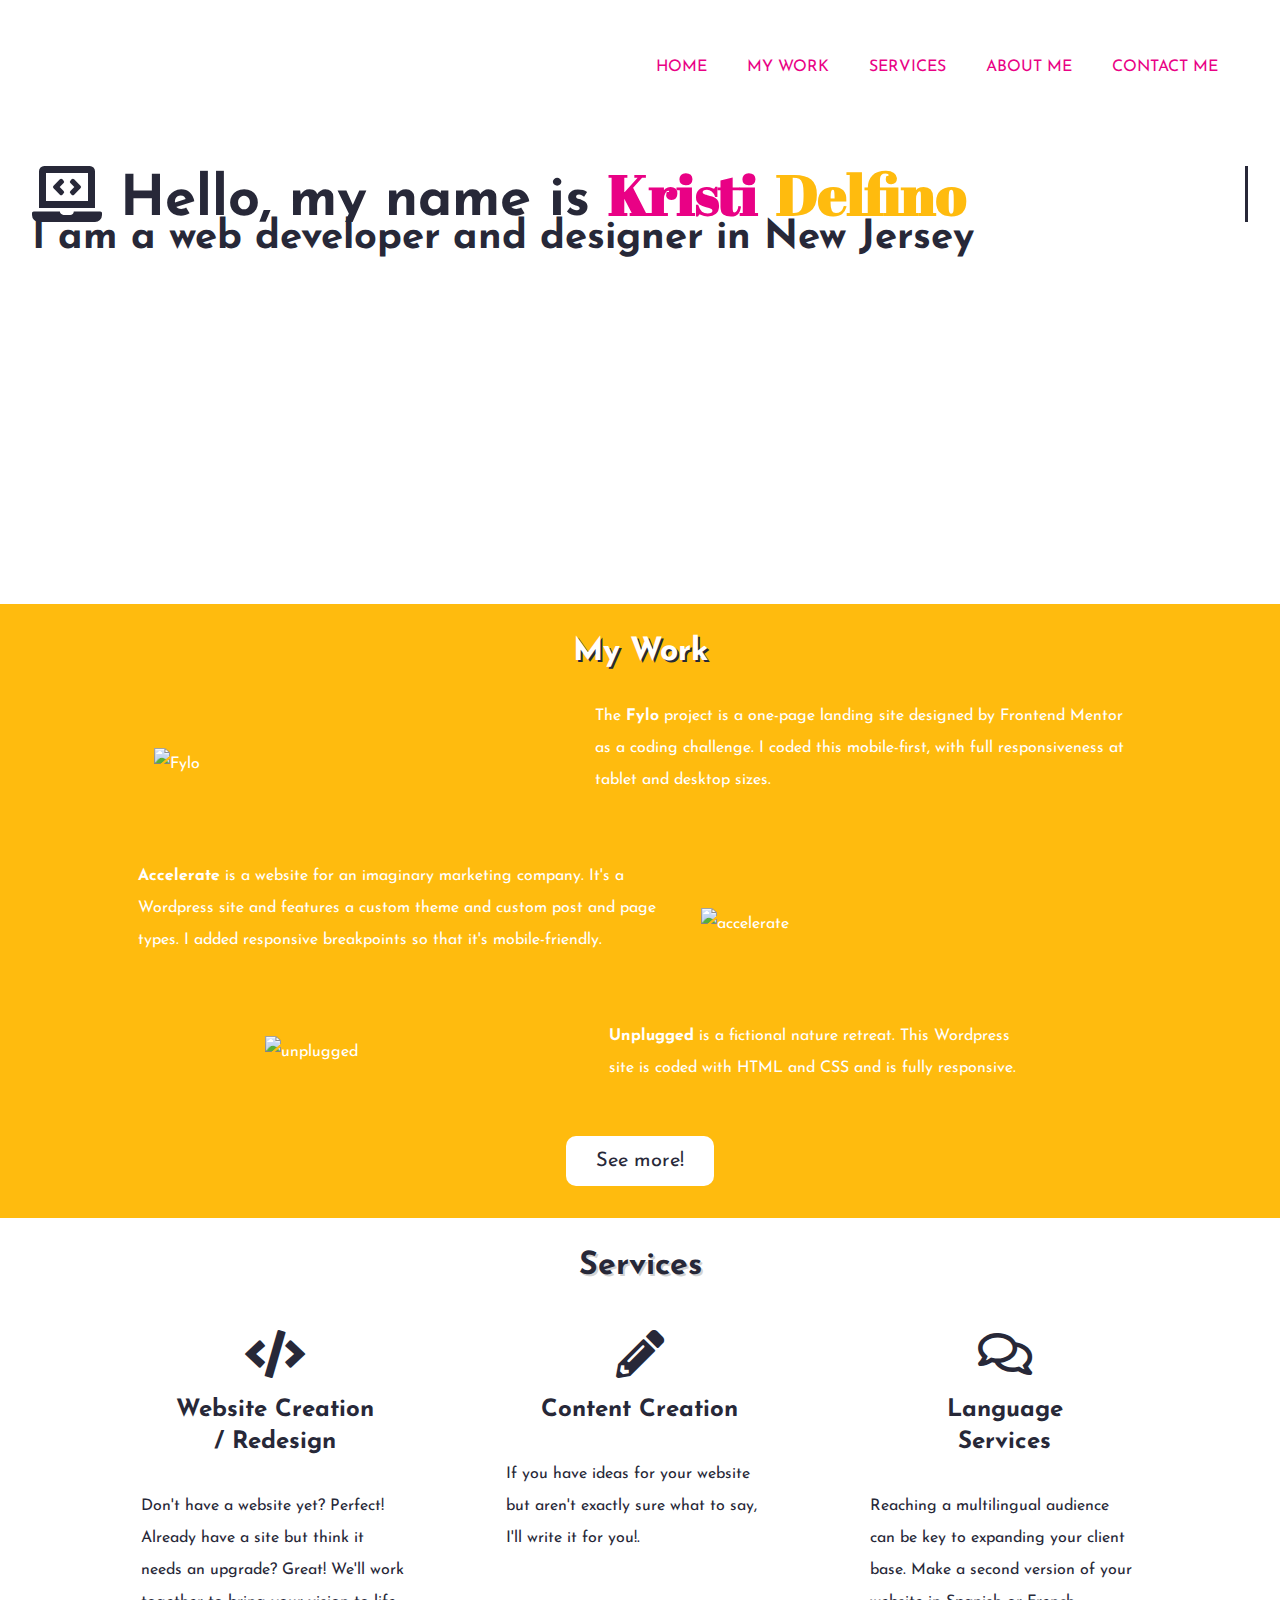
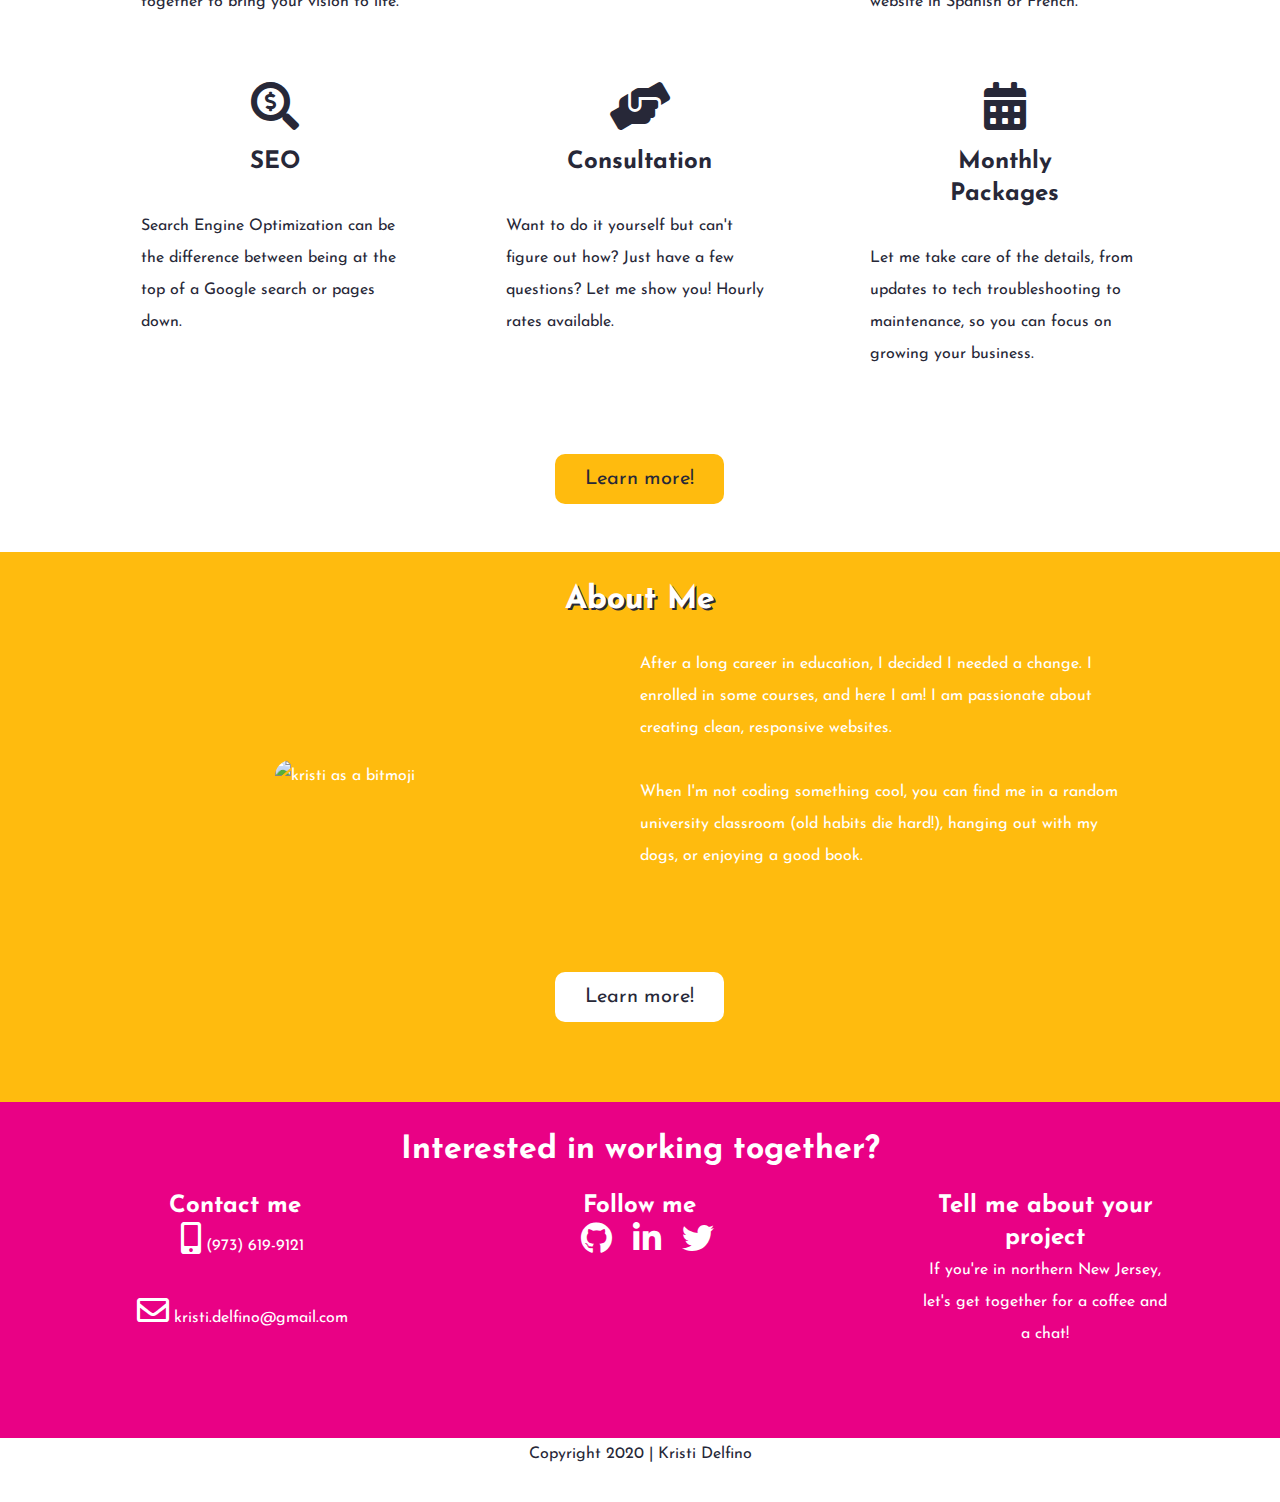
==== commit 6a7de820: "recoded and added secondary pages" ====
--- a/index.html
+++ b/index.html
@@ -11,89 +11,145 @@
     <link rel="stylesheet" href="https://use.fontawesome.com/releases/v5.12.0/css/v4-shims.css">
 </head>
 <body>
-    <header>
-        <nav>
-            <ul>
+    <header class="header-main">
+        <nav class="navbar">
+            <span class="navbar-toggle" id="js-navbar-toggle"><i class="fas fa-bars"></i></span>
+            <ul class="main-nav" id="js-menu">
                 <li><a href="#home">Home</a></li>
                 <li><a href="#work">My Work</a></li>
+                <li><a href="#services">Services</a></li>
                 <li><a href="#about">About Me</a></li>
                 <li><a href="#contact">Contact Me</a></li>
             </ul>
         </nav>
-        <h1><i class="fas fa-laptop-code"></i> Hello, my name is <span id="kristi">Kristi</span> <span id="delfino">Delfino</span></h1>
-        <h2>I am a web developer and designer in New Jersey</h2>
+        <div id="hero-main">
+            <h1><i class="fas fa-laptop-code"></i>  Hello, my name is <span id="kristi">Kristi</span> <span id="delfino">Delfino</span></h1>
+            <h2>I am a web developer and designer in New Jersey</h2>
+        </div>
     </header>
 
-    <main>
+    <main id="main-page">
         <section id="work">
-            <div class="full-width row">
-                <h3>My Work</h3>
-                <div class="half-width left">
-                    <img src="img/jubilee-thumbnail.png" alt="Jubilee Austen project">
-                </div>
-                <div class="half-width right text">
-                    <h4>Jubilee Austen</h4>
-                    <p>As a part of my coursework, I made this simple landing page for an imaginary web developer. It features a navigation bar and several sections.</p>
-                </div>
-            </div>
-            <div class="full-width row">
-                <div class="half-width left text">
-                    <h4>Rogue Pickings</h4>
-                    <p>For the Rogue Pickings project, I coded the layout and text from design specs. This fictional company features different layout styles and navigation.</p>
-                </div>
-                <div class="half-width right">
-                    <img src="img/rogue-pickings-thumbnail.png" alt="Rogue Pickings Project">
-                </div>
-            </div>
-            <div class="full-width row">
-                <div class="half-width left">
-                    <img src="img/clyde-sam-thumbnail.png" alt="Clyde & Sam project">
-                </div>
-                <div class="half-width right">
-                    <div class="text">
-                    <h4>Clyde & Sam</h4>
-                    <p>I made this website for my dogs as a way to experiment with responsive design features. It includes scaling text, break points for different screen sizes, and a masonry-inspired image gallery.</p>
-                </div>
+            <div class="work-container">
+                 <h3>My Work</h3>
+                 <div class="project-wrapper">
+                        <div class="project-image">
+                            <a href="fylo/index.html" target="_blank"><img src="img/fylo-thumbnail.jpg" alt="Fylo"></a>
+                        </div>
+                        <div class="project-text">
+                            <p>The <strong>Fylo</strong> project is a one-page landing site designed by <a href="http://frontendmentor.com" target="_blank">Frontend Mentor</a> as a coding challenge. I coded this mobile-first, with full responsiveness at tablet and desktop sizes. </p>
+                        </div>
+                    </div>
+                    <div class="project-wrapper">
+                        <div class="project-image">
+                            <a href="accelerate/index.html" target="_blank"><img src="img/accelerate-thumbnail.jpg" alt="accelerate"></a>
+                        </div>
+                        <div class="project-text">
+                            <p><strong>Accelerate</strong> is a website for an imaginary marketing company. It's a Wordpress site and features a custom theme and custom post and page types. I added responsive breakpoints so that it's mobile-friendly.</p>
+                        </div>
+                    </div>
+                    <div class="project-wrapper">
+                        <div class="project-image">
+                            <a href="unplugged/index.html" target="_blank"><img src="img/unplugged-thumbnail.jpg" alt="unplugged"></a>
+                        </div>
+                        <div class="project-text">
+                            <strong>Unplugged</strong> is a fictional nature retreat. This Wordpress site is coded with HTML and CSS and is fully responsive.
+                        </div>
+                    </div>  
+                <div class="work-content button">
+                    <a href="projects/index.html"><button>See more!</button></a>
                 </div>
             </div>
         </section>
 
+        <section id="services">
+            <div class="services-container">
+                <h3>Services</h3>
+                <div class="services-content">
+                    <p class="icon"><i class="fas fa-code"></i></p>
+                    <h4>Website Creation / Redesign</h4>
+                    <p>Don't have a website yet? Perfect! Already have a site but think it needs an upgrade? Great! We'll work together to bring your vision to life.</p>
+                </div>
+                <div class="services-content">
+                    <p class="icon"><i class="fas fa-pencil-alt"></i></p>
+                    <h4>Content Creation</h4>
+                    <p>If you have ideas for your website but aren't exactly sure what to say, I'll write it for you!.</p>
+                </div>
+                <div class="services-content">
+                    <p class="icon"><i class="far fa-comments"></i></p>
+                    <h4>Language Services</h4>
+                    <p>Reaching a multilingual audience can be key to expanding your client base. Make a second version of your website in Spanish or French.</p>
+                </div>
+                <div class="services-content">
+                    <p class="icon"><i class="fas fa-search-dollar"></i></p>
+                    <h4>SEO</h4>
+                    <p>Search Engine Optimization can be the difference between being at the top of a Google search or pages down.</p>
+                </div>
+                <div class="services-content">
+                    <p class="icon"><i class="fas fa-hands-helping"></i></p>
+                    <h4>Consultation</h4>
+                    <p>Want to do it yourself but can't figure out how? Just have a few questions? Let me show you! Hourly rates available.</p>
+                </div>
+                <div class="services-content">
+                    <p class="icon"><i class="fas fa-calendar-alt"></i></p>
+                    <h4>Monthly Packages</h4>
+                    <p>Let me take care of the details, from updates to tech troubleshooting to maintenance, so you can focus on growing your business.</p>
+                </div>
+                <div class="services-content button">
+                    <a href="services/index.html"><button>Learn more!</button></a>
+                </div>
+            </div>
+        </section>
+                
         <section id="about">
-                <div class="full-width">
-                    <h3>About Me</h3>
-                    <div class="half-width left">
-                        <img src="img/bitmoji-me.png" alt="kristi as a bitmoji">
-                    </div>
-                    <div class="half-width right">
-                        <p>After a long career in education, I decided I needed a change. I enrolled in some courses, and here I am! I am passionate about creating clean, responsive websites.</p>
-                        <p>When I'm not coding something cool, you can find me in a random university classroom (old habits die hard!), hanging out with my dogs, or enjoying a good book.</p> 
-                    </div>
+            <div class="about-container">
+                <h3>About Me</h3>
+                <div class="about-content">
+                    <img src="img/bio_main.jpg" alt="kristi as a bitmoji">
                 </div>
-            </section>
-
-        <section id="contact">
-            <div class="full-width">
-                <h3>Contact Me</h3>
-                <div class="third-width">
-                    <h4>Hire me</h4>
-                    <p><i class="fas fa-mobile-alt"></i> (973) 619-9121</p>
-                    <p><i class="far fa-envelope"></i> <a href="mailto:kristi.delfino@gmail.com">kristi.delfino@gmail.com</a></p>
+                <div class="about-content">
+                    <p>After a long career in education, I decided I needed a change. I enrolled in some courses, and here I am! I am passionate about creating clean, responsive websites.</p>
+                    <p>When I'm not coding something cool, you can find me in a random university classroom (old habits die hard!), hanging out with my dogs, or enjoying a good book.</p> 
                 </div>
-                <div class="third-width">
-                    <h4>Follow me</h4>
-                    <a href="https://github.com/kristidelfino" target="_blank"><i class="fab fa-github"></i></a>
-                    <a href="https://www.linkedin.com/in/kristidelfino/" target="_blank"><i class="fab fa-linkedin-in"></i></a>
-                    <a href="http://www.twitter.com/kristidelfino"  target="_blank"><i class="fab fa-twitter"></i></a>
-                </div>
-                <div class="third-width">
-                    <h4>Let's meet!</h4>
-                    <p>If you're in northern New Jersey, let's get together for a coffee and a chat!</p>
+                <div class="about-content button">
+                    <a href="about/index.html"><button>Learn more!</button></a>
                 </div>
             </div>
         </section>
     </main>
-    <footer>
+
+    <footer id="contact">
+        <div class="footer-container">
+            <h3>Interested in working together?</h3>
+            <div class="footer-content">
+                <h4>Contact me</h4>
+                <p><i class="fas fa-mobile-alt"></i> (973) 619-9121</p>
+                <p><i class="far fa-envelope"></i> <a href="mailto:kristi.delfino@gmail.com">kristi.delfino@gmail.com</a></p>
+            </div>
+            <div class="footer-content">
+                <h4>Follow me</h4>
+                <a href="https://github.com/kristidelfino" target="_blank"><i class="fab fa-github"></i></a>
+                <a href="https://www.linkedin.com/in/kristidelfino/" target="_blank"><i class="fab fa-linkedin-in"></i></a>
+                <a href="http://www.twitter.com/kristidelfino"  target="_blank"><i class="fab fa-twitter"></i></a>
+            </div>
+            <div class="footer-content">
+                <h4>Tell me about your project</h4>
+                <p>If you're in northern New Jersey, let's get together for a coffee and a chat!</p>
+            </div>
+        </div>
+    </footer>
+    <section id="copyright">
         <p>Copyright 2020 | Kristi Delfino</p>
-    </footer>
+    </section>
+    
+
+    <script>
+        let mainNav = document.getElementById('js-menu');
+        let navBarToggle = document.getElementById('js-navbar-toggle');
+            
+        navBarToggle.addEventListener('click', function () {        
+            mainNav.classList.toggle('active');
+        });
+        </script>
 </body>
 </html>--- a/css/main.css
+++ b/css/main.css
@@ -3,71 +3,120 @@
 font-family: 'Josefin Sans', sans-serif; */
 
 /*** BASE STYLES ***/
+
+* {
+    margin: 0;
+    box-sizing: border-box;
+}
+html {
+    font-size: 16px;
+}
 
 body {
     margin: 0 auto;
     color: #272838;
     font-family: 'Josefin Sans', sans-serif;
+    line-height: 2rem;
 }
 
 a {
     text-decoration: none;
 }
 
-header, #about, #work, #contact {
-    height: 55vh;
-    padding: 4em;
-}
-
-.full-width {
-    width: 100%;
-    margin: 0 auto;
-}
-
-.half-width {
-    width: 47%;
-    float: left;
-    margin: 0 auto;
-}
-
-.third-width {
-    width: 33%;
-    float: left;
-    margin: 0 auto;
-}
-
-.left {
-    text-align: right;
-    padding-right: 2em;
-}
-
-.right {
-    text-align: left;
-    padding-left: 2em;
+header, #about, #work, #services, #contact {
+    padding: 2em;
+}
+
+p {
+    padding-bottom: 2rem;
+}
+
+#main-page {
+    display: flex;
+    flex-flow: column wrap;
+    justify-content: center;
+    align-content: center;
+}
+
+#main-page section:nth-of-type(odd) {
+    background-color: #FFBB0E;
+    color: #fff;
+}
+
+#main-page section:nth-of-type(odd) a {
+    color: #fff;
+}
+
+#main-page section:nth-of-type(odd) a:hover {
+    color: #272838;
+}
+
+#main-page section:nth-of-type(odd) button {
+    margin-top: 20px;
+    background-color: #fff;
+    padding: 15px 30px;
+    border: none;
+    color: #272838;
+    font-size: 1.25em;
+    border-radius: 10px;
+    text-align: center;
+    display: inline-block;
+    font-family: 'josefin Sans', sans-serif;
+}
+
+#main-page section:nth-of-type(odd) button:hover {
+    box-shadow: 5px 5px 10px rgba(0,0,0,0.24);
+}
+
+#main-page section:nth-of-type(even) button {
+    margin-top: 20px;
+    background-color: #FFBB0E;
+    padding: 15px 30px;
+    border: none;
+    color: #272838;
+    font-size: 1.25em;
+    border-radius: 10px;
+    text-align: center;
+    display: inline-block;
+    font-family: 'josefin Sans', sans-serif;
+}
+
+#main-page section:nth-of-type(even) button:hover {
+    box-shadow: 5px 5px 10px rgba(0,0,0,0.24);
 }
 
 
 h1 {
-    font-size: 3.5rem;
+    font-size: 2.5rem;
 }
 h2 {
-    font-size: 2.5rem;
+    font-size: 2rem;
 }
 h3 {
-    text-align: center;
-    font-size: 2rem;
+    font-size: 1.5rem;
 }
 h4 {
-    font-weight: bold;
-    text-decoration: underline;
-    font-size: 1.5rem;
+    font-size: 1.25rem;
+}
+
+h5 {
+    font-size: 1.15rem;
 }
 
 /*** HEADER ***/
+
+header.header-main {
+    height: 60vh;
+}
+
 header a {
     color: #E90185;
 }
 
+#hero-main {
+    margin-top: 4rem;
+}
+  
 header a:hover {
     color: #FFBB0E;
 }
@@ -81,74 +130,460 @@
     font-family: 'Abril Fatface', cursive;
 }
 
+.navbar-name #kristi {
+    font-size: 2rem;
+}
+.navbar-name #delfino {
+    font-size: 2rem;
+}
+
 nav {
-    float: right;
-    /* padding-bottom: 50px; */
-}
-
+    display: flex;
+    justify-content: space-between;
+    align-items: space-around;
+    flex-flow: row wrap;
+}
+
+.navbar-toggle {
+    position: absolute;
+    top: 10px;
+    right: 20px;
+    cursor: pointer;
+    font-size: 24px;
+    color: #E90185;
+}
+
+.main-nav {
+    list-style-type: none;
+    display: none;
+}
+
+.active {
+    display: block;
+  }
+ 
 nav ul li {
-    display: inline-block;
+    display: flex;
+    justify-content: center;
+    align-items: center;
+    margin: 15px auto;
+}
+
+nav ul {
+    display: flex;
+    justify-content: space-between;
+    align-items: center;
+    margin: 15px auto;
 }
 
 nav ul li a {
     text-transform: uppercase;
-    padding-left: 20px; 
-}
-
-header h1 {
-    clear: both;
-    padding-top: 1.5em;
-}
+}
+
 
 /*** WORK ***/
 
-#work {
-    background-color: #FFBB0E;
-    color: #fff;
-    height: 800px;
-    line-height: 2em;
-}
+.work-container {
+    display: flex;
+    justify-content: center;
+    align-items: center;
+    flex-flow: column wrap;
+}
+
+.project-wrapper {
+    flex-basis: 100%;
+    display: flex;
+    flex-flow: column wrap;
+    justify-content: center;
+    align-items: center;
+    padding-bottom: 2rem;
+}
+
+.project-image {
+    margin: 1rem;
+}
+
+.work-content img {
+    max-width: 300px;
+}
+
+#work h3, #about h3 {
+    flex-basis: 100%;
+    text-shadow: 2px 2px #272838;
+    padding-bottom: 2rem;
+}
+
+/* Services */
+
+.services-container {
+    display: flex;
+    justify-content: center;
+    align-items: center;
+    flex-flow: column wrap;
+}
+
+.services-content {
+    flex-basis: 100%;
+    display: flex;
+    justify-content: flex-start;
+    align-items: center;
+    flex-flow: column wrap;
+    padding-bottom: 3rem;
+}
+
+.services-content i {
+    font-size: 3em;
+}
+
+#services h3 {
+    flex-basis: 100%;
+    padding-bottom: 2rem;
+    text-shadow: 2px 2px lightgray;
+}
+
 
 
 /*** ABOUT ***/
-#about {
-    line-height: 2em;
-}
+
 
 #about img {
-    width: 40%;
-}
-
-.row {
-    clear: both;
-}
-
-#about .left {
-    text-align: center;
-}
-/*** CONTACT ***/
-
-#contact {
+    width: 50%;
+    border-radius: 50px;
+}
+
+.about-container {
+    display: flex;
+    flex-flow: column wrap;
+    justify-content: center;
+    align-items: center;
+}
+
+.about-content {
+    flex-basis: 100%;
+    padding-bottom: 3rem;
+    display: flex;
+    justify-content: center;
+    align-items: center;
+    flex-flow: row wrap;
+}
+
+
+/*** FOOTER ***/
+
+
+.footer-container {
+    display: flex;
+    flex-flow: column wrap;
+    justify-content: center;
+    align-items: center;
+}
+
+footer {
     background-color: #E90185;
     color: #fff;
     margin: 0 auto;
     text-align: center;
 }
 
-#contact a {
+footer a {
     color: #fff;
 }
 
-#contact a:hover {
+footer a:hover {
     color: #FFBB0E;
 }
 
-#contact i {
+footer i {
     font-size: 2rem;
     padding-left: 1rem;
 }
 
-/*** FOOTER ***/
-footer {
+.footer-content {
+    flex-basis: 100%;
+    padding: 1.5em;
+    /* justify-content: center;
+    align-items: center;
+    flex-flow: row wrap; */
+}
+
+#copyright {
     text-align: center;
 }
+
+/* Secondary Pages */
+
+#about-me-page, #services-page, #projects-page {
+    width: 75%;
+    margin: 0 auto;
+}
+#about-me a, #services-page a {
+    color: #E90185;
+    text-decoration: none;
+}
+
+#about-me a:hover, #services-page a:hover {
+    color: #FFBB0E;
+}
+
+#hero-secondary {
+    background: #FFBB0E;
+    color: #fff;
+    height: 25vh;
+    display: flex;
+    justify-content: center;
+    align-items: center;
+}
+
+#hero-secondary {
+    background-image: linear-gradient(
+        to right,
+        #FFBB0E,
+        #fff),
+        url('../img/code-unsplash.jpg');
+}
+
+#hero-secondary h1 {
+    text-shadow: 2px 2px #272838; 
+}
+
+/* #services-page {
+    padding: 1rem;
+    width: 80%;
+    max-width: 1200px;
+    margin: 0 auto;
+} */
+
+.pricing-container {
+    display: flex;
+    flex-flow: row wrap;
+    justify-content: space-around;
+    align-content: flex-start;
+}
+
+.pricing-card {
+    flex-basis: 20%;
+    border: 1px solid #E90185;
+    padding: .5rem 1.5rem;
+    min-height: 300px;
+    box-shadow: 5px 5px 10px #E90185;
+}
+
+
+
+.about-me-container {
+    display: flex;
+    flex-flow: row wrap;
+    justify-content: space-around;
+    align-items: center;
+}
+
+.about-me-image {
+    flex-basis: 30%;
+}
+
+.bio-image {
+    width: 100%;
+    max-width: 200px;
+    border-radius: 100px;
+}
+
+.about-me-text {
+    flex-basis: 60%;
+    display: flex;
+    flex-flow: column wrap;
+    justify-content: center;
+    align-items: center;
+}
+
+.smalltext {
+    font-size: .6rem;
+}
+
+.random-fact-generator {
+    flex-basis: 100%;
+    display: flex;
+    flex-flow: column wrap;
+    align-items: center;
+    justify-content: center;
+    width: 100%;
+}
+
+#about-me h4 {
+    font-size: 1.25rem;
+    text-decoration: none;
+    text-align: center;
+}
+
+.random-fact-generator button {
+    margin-top: 20px;
+    background-color: #FFBB0E;
+    padding: 15px 30px;
+    border: none;
+    color: #272838;
+    font-size: 1em;
+    border-radius: 10px;
+    text-align: center;
+    font-family: 'josefin Sans', sans-serif;
+}
+
+.random-fact-generator-button {
+    flex-basis: 100%;
+}
+
+main {
+    padding-top: 4rem;
+}
+
+
+
+/** MEDIA QUERIES **/
+@media screen and (min-width: 768px) {
+    .navbar {
+        display: flex;
+        justify-content: space-between;
+        padding-bottom: 0;
+        height: 70px;
+        align-items: center;
+        width: 100%;
+    }
+    .main-nav {
+        display: flex;
+        margin-right: 30px;
+        flex-direction: row;
+        justify-content: flex-end;
+    }
+    .main-nav li {
+        margin: 0;
+    }
+    .navbar a {
+        margin-left: 40px;
+    }
+    .logo {
+        margin-top: 0;
+    }
+   .navbar-toggle {
+       display: none;
+    }
+
+      /* Animation */
+    #hero-main h1 {
+        border-right: solid 3px #272838;
+        white-space: nowrap;
+        overflow: hidden;  
+    }
+  
+    /* Animation */
+    #hero-main h1 {
+        animation: animated-text 4s steps(29,end) 1s 1 normal both,
+               animated-cursor 600ms steps(29,end) infinite;
+    }
+  
+  /* text animation */
+  
+    @keyframes animated-text{
+        from{width: 0;}
+        to{width: 100%;}
+    }
+  
+  /* cursor animations */
+  
+    @keyframes animated-cursor{
+        from{border-right-color: #272838;}
+        to{border-right-color: transparent;}
+    }
+
+    .project-wrapper {
+        flex-flow: row wrap;
+    }
+    .project-wrapper:nth-of-type(even) {
+        flex-flow: row-reverse wrap;
+    }
+    
+    .project-image {
+        flex-basis: 35%;
+    }
+    
+    .project-text {
+        flex-basis: 45%;
+    }
+
+
+    #work h3 {
+        flex-basis: 100%;
+    }
+
+    .services-container {
+        flex-flow: row wrap;
+        justify-content: center;
+        align-items: flex-start;
+    }
+
+    #services h3 {
+        text-align: center;
+    }
+
+    .services-content {
+        flex-basis: 45%;
+        padding: 1rem 3rem;
+    }
+
+    #services h4 {
+        margin: .75rem;
+        text-align: center;
+    }
+
+    .about-container {
+        display: flex;
+        justify-content: center;
+        align-items: center;
+        flex-flow: row wrap;
+    }
+
+    .about-content {
+        flex-basis: 40%;
+    }
+    #about h3 {
+        text-align: center;
+    }  
+}
+
+
+@media screen and (min-width: 1200px) {
+    h1 {
+        font-size: 3.5rem;
+    }
+    h2 {
+        font-size: 2.5rem;
+    }
+    h3 {
+        font-size: 2rem;
+    }
+    h4 {
+        font-size: 1.5rem;
+    }
+
+    .footer-container {
+        flex-flow: row wrap;
+        justify-content: space-around;
+        align-items: flex-start;
+    }
+
+    .footer-content {
+        flex-basis: 25%;
+    }
+    footer h3 {
+        flex-basis: 100%;
+    }
+
+    .services-content {
+        flex-basis: 30%;
+    }
+
+    #services h4 {
+        margin: 2rem;
+    }
+    
+    .icon {
+        height: 20px;
+    }
+}